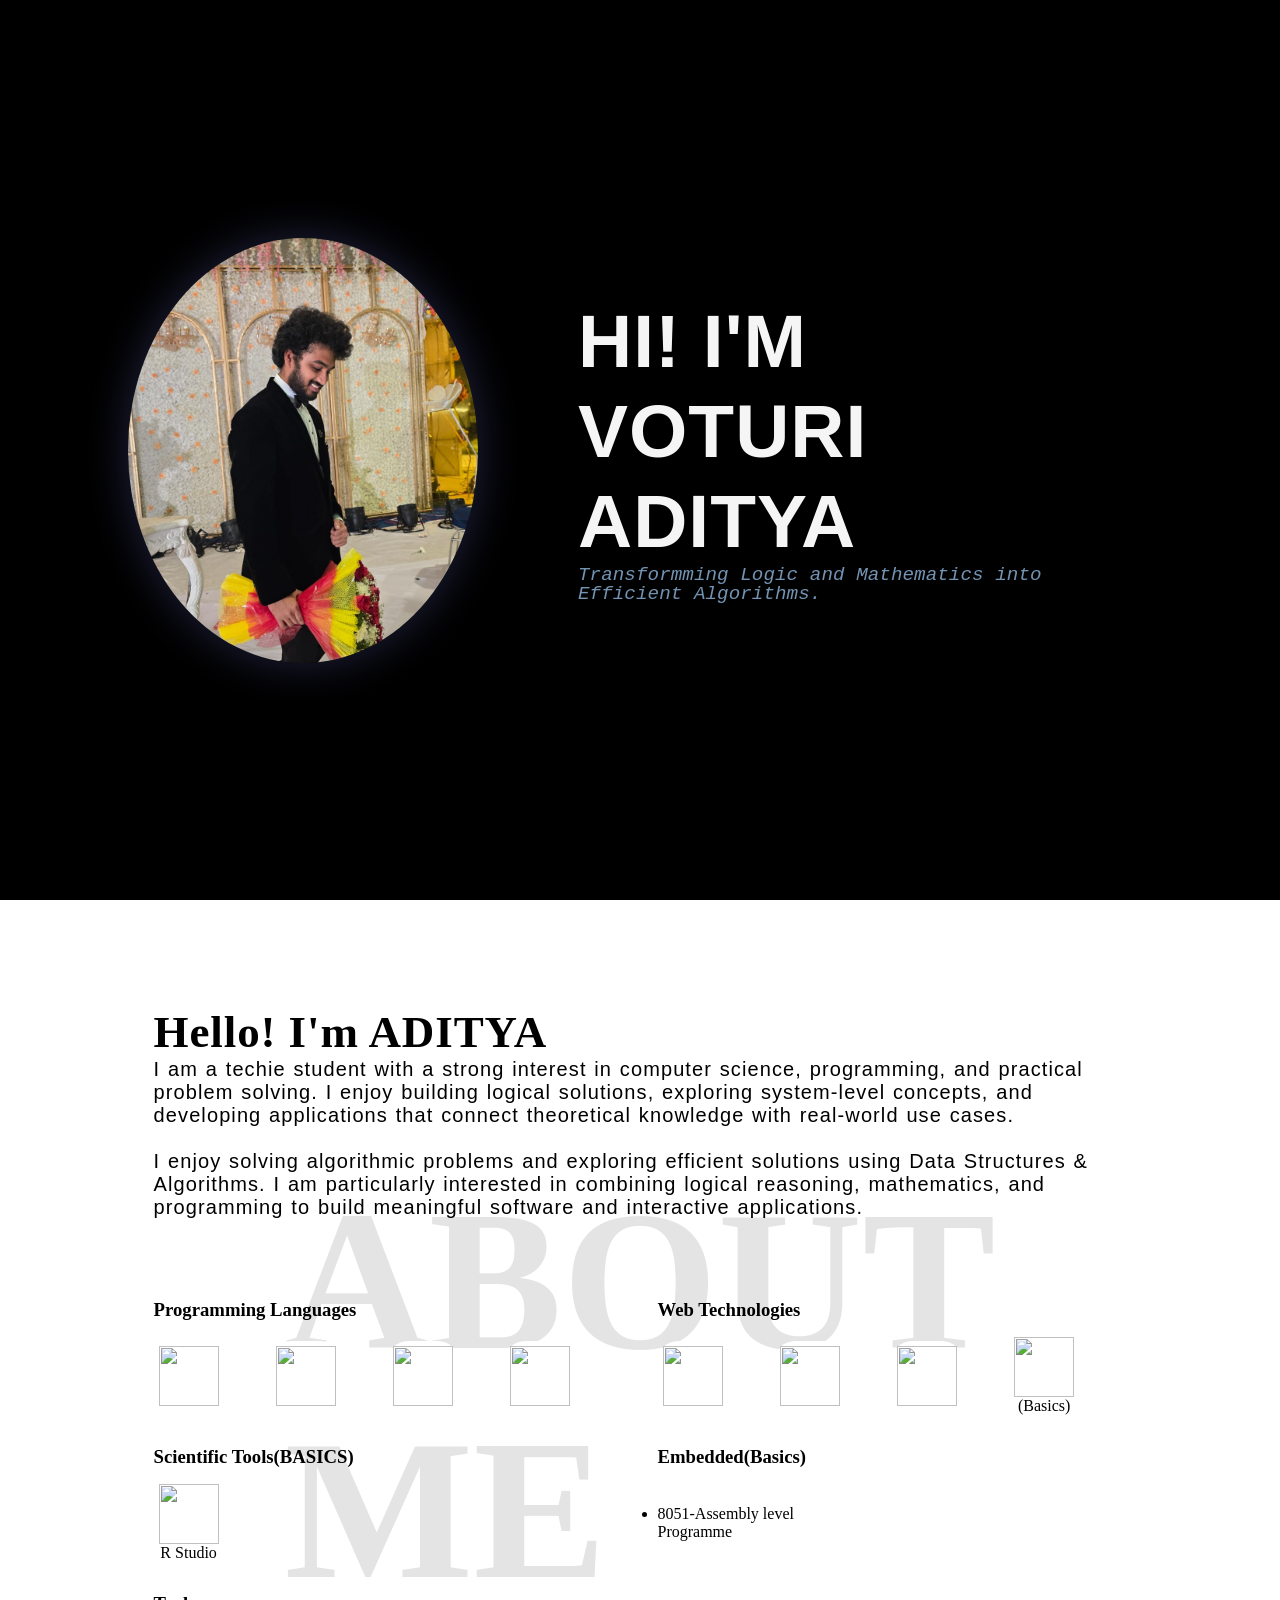
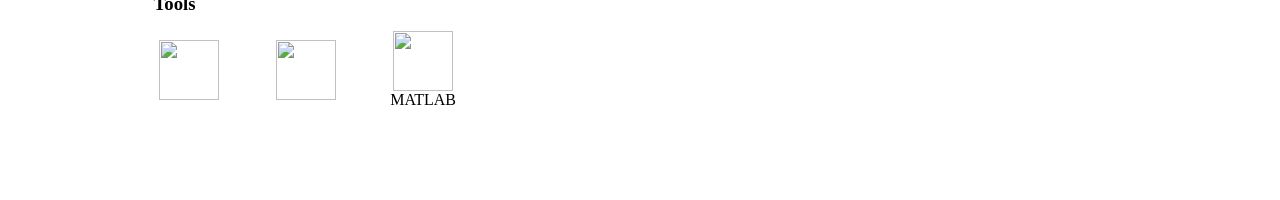
==== index.html @ 70a75900 "Add files via upload" ====
<!DOCTYPE html>
<html lang="en">
  <head>
    <meta charset="UTF-8">
    <meta name="viewport" content="width=device-width,initial-scale=1.0">
    <title>VOTURI ADITYA | Portfolio</title>
    <link href="https://fonts.googleapis.com/css2?family=Inter:wght@300;400;600;700&display=swap" rel="stylesheet">
    <link rel="stylesheet" href="style.css">
    <link rel="stylesheet" href="devicon/devicon.min.css">
    
  </head>
  <body>
    <header class="hero">
      <div class="photo-left">
        <div class="oval">
          <img src="me/me1.jpeg" class="active photo">
          <img src="me/me2.jpeg" class="photo">
          <img src="me/me3.jpeg" class="photo">
          <img src="me/me4.jpeg" class="photo">
        </div>
      </div>
      <div class="hero-right">
        <h1>HI! I'M <br>VOTURI ADITYA</h1>
        <p class="tagline">
          Transformming Logic and Mathematics into Efficient Algorithms.
        </p>
      </div>
    </header>
    <div class="floating-menu" id="floatingMenu">
      <a href="index.html">About </a>
      <a href="project.html">Project</a>
      <a href="contact.html">Contact</a>
      <a href="resume.pdf" target="_blank">Resume</a>
      <a href="achievements.html">Achievements</a>
    </div>
    <section id="about" class="section">
      <div class="about-left">
        <h2 class="about-bg">ABOUT<br/> ME</h2>
        <div class="describe">
          <h3>Hello! I'm ADITYA</h3>
          <p>
            I am a techie student with a strong interest in computer science, programming, and practical problem solving. 
            I enjoy building logical solutions, exploring system-level concepts, and developing applications that connect theoretical knowledge with real-world use cases.<br/><br/>
            I enjoy solving algorithmic problems and exploring efficient solutions using
            Data Structures & Algorithms. I am particularly interested in combining logical
            reasoning, mathematics, and programming to build meaningful software and
            interactive applications.
          </p>
        </div>
        <div class="technical">
          <div class="languages">
            <h3>Programming Languages</h3>
            <div class="grid">
              <div class="card">
                <img src="https://cdn.jsdelivr.net/gh/devicons/devicon@latest/icons/c/c-original.svg" />
              </div>
              <div class="card">
                <img src="https://cdn.jsdelivr.net/gh/devicons/devicon@latest/icons/java/java-original-wordmark.svg" />
              </div>
              <div class="card">
                <img src="https://cdn.jsdelivr.net/gh/devicons/devicon@latest/icons/cplusplus/cplusplus-original.svg" />
              </div>
              <div class="card">
                <img src="https://cdn.jsdelivr.net/gh/devicons/devicon@latest/icons/python/python-original-wordmark.svg" />
              </div>
            </div>
          </div>
          <div class="web">
            <div class="languages">
              <h3>Web Technologies</h3>
              <div class="grid">
                <div class="card">
                  <img src="https://cdn.jsdelivr.net/gh/devicons/devicon@latest/icons/html5/html5-original-wordmark.svg" />
                </div>
                <div class="card">
                  <img src="https://cdn.jsdelivr.net/gh/devicons/devicon@latest/icons/css3/css3-original-wordmark.svg" />
                </div>
                <div class="card">
                  <img src="https://cdn.jsdelivr.net/gh/devicons/devicon@latest/icons/javascript/javascript-original.svg" />
                </div>
                <div class="card">
                  <img src="https://cdn.jsdelivr.net/gh/devicons/devicon@latest/icons/react/react-original-wordmark.svg" />
                  <span>(Basics)</span>
                </div>
              </div>
            </div>
          </div>
          <div class="scientific">
            <div class="languages">
              <h3>Scientific Tools(BASICS)</h3>
              <div class="grid">
                <div class="card">
                  <img src="https://cdn.jsdelivr.net/gh/devicons/devicon@latest/icons/r/r-original.svg" />
                  <span>R Studio</span>
                </div>
              </div>
            </div>
          </div>
          <div class="low-level">
            <div class="languages">
              <h3>Embedded(Basics)</h3>
              <div class="card card-wide">
                <ul>
                  <li>8051-Assembly level Programme</li>
                </ul>
              </div>
            </div>
          </div>
          <div class="tools">
            <div class="languages">
              <h3>Tools</h3>
              <div class="grid">
                <div class="card">
                  <img src="https://cdn.jsdelivr.net/gh/devicons/devicon@latest/icons/github/github-original-wordmark.svg" />
                </div>
                <div class="card">
                  <img src="https://cdn.jsdelivr.net/gh/devicons/devicon@latest/icons/vscode/vscode-original-wordmark.svg" />
                </div>
                <div class="card">
                  <img src="https://cdn.jsdelivr.net/gh/devicons/devicon@latest/icons/matlab/matlab-original.svg" />
                  <span>MATLAB</span>
                </div>
              </div>
            </div>
          </div>
        </div>
      </div>
    </section>
    <script src="script.js"></script>
  </body>
</html>
---- style.css ----
*{
  margin: 0;
  padding: 0;
  box-sizing: border-box; 
}
html{
  scroll-behavior: smooth;
}
body{
  font-family:'Times New Roman', Times, serif;
  background-color: white;
  color: black;
  overflow-x: hidden;
  min-height:100vh;
}
.hero{
  height:100vh;
  display:flex;
  align-items: center;
  background-color: black;
  color: whitesmoke;
  justify-content: center;
  gap:100px;
  padding:0 10%;
}
.photo-left{
  flex:0.9;
  display:flex;
  justify-content: center;
}
.oval{
  width: 350px;
  height:425px;
  border-radius: 50%/50%;
  overflow: hidden;
  position: relative;
  box-shadow: 0 0 45px rgba(129,140,248,0.25);
  animation: float 5s ease-in-out infinite;
}
.photo{
  position: absolute;
  inset:0;
  width: 100%;
  height:100%;
  object-fit: cover;
  opacity:0;
  transform: scale(1.08);
  transition: opacity .9s ease-in-out,transform 1.5s ease-in-out;
}
.photo.active{
  opacity: 1;
  transform: scale(1);
}
.hero-right h1{
  font-size: 75px;
  font-family:'Gill Sans', 'Gill Sans MT', Calibri, 'Trebuchet MS', sans-serif;
  line-height: 1.2;
  letter-spacing: 1px;
}
.tagline{
  font-size: 1.2rem;
  font-family: 'Courier New', Courier, monospace;
  letter-spacing: .075px;
  line-height: 1;
  font-style:italic;
  color:#7393B3;
}
.floating-menu{
  position: fixed;
  top: 20px;
  left: 50%;
  transform: translateX(-50%) ;
  display:inline-flex;
  align-items: center;
  justify-content: center;
  gap:28px;
  background: rgba(15,23,42,0.65);
  backdrop-filter: blur(10px);
  border-radius: 50px;
  min-width:535px;
  min-height: 50px;
  border:20px  rgba(15,23,42,.65);
  opacity: 0;
  transition: 0.35s ease;
  z-index: 9999;
}
.floating-menu.show{
  opacity: 1;
  transform: translateX(-50%) translateY(0);
}
.floating-menu a{
  font-family:'Trebuchet MS', 'Lucida Sans Unicode', 'Lucida Grande', 'Lucida Sans', Arial, sans-serif;
  font-size: 20px;
  color: antiquewhite;
  text-decoration: none;
}
.section{
  position: relative;
  min-height: 100vh;
  display: flex;
  align-items: center;
  justify-content: center;
  gap: 45px;
  padding: 80px 12%;
}

.about-bg{
  position: absolute;
  z-index: 1;
  font-size: 200px;
  opacity: .1;
  top: 55%;
  left:50%;
  transform: translate(-50%,-50%);
  white-space: nowrap;
}
.describe{
  position: relative;
  z-index: 2;
  margin-top: 10px;
}
.describe h3{
  font-size: 45px;
  font-family:cursive;
  letter-spacing: .9px;
}
.describe p{
  font-size: 20px;
  font-family: Arial, Helvetica, sans-serif;
  letter-spacing: 1.1px;
  word-spacing: 1.1px;
}
.technical{
  display: grid;
  grid-template-columns: repeat(2,1fr);
  grid-template-rows: repeat(3,auto);
  gap:35px;
  margin-top: 80px;
}
.languages{
  display: flex;
  flex-direction: column;
  gap: 20px;
}
.grid{
  display: grid;
  grid-template-columns: repeat(4,1fr);
  gap: .01px;
}
.card {
  width: 70px;
  height: 70px;
  z-index: 2;
  display: flex;
  flex-direction: column;
  align-items: center;
  justify-content: center;

  background: rgba(255, 255, 255, 1);
  opacity: 3;
  border-radius: 20px;
  border-color: antiquewhite;

  cursor: pointer;

  transition: 0.25s ease;
}
.card-wide{
  width: 150px;
  height:70px;

}
.card:hover {
  transform: translateY(-6px);
  box-shadow: 0 10px 22px rgba(0,0,0,0.5);
}
.card img{
  width: 60px;
  height: 60px;
}
---- devicon/devicon.min.css ----
﻿@font-face{font-family:"devicon";src:url("fonts/devicon.eot?qd25fp");src:url("fonts/devicon.eot?qd25fp#iefix") format("embedded-opentype"),url("fonts/devicon.ttf?qd25fp") format("truetype"),url("fonts/devicon.woff?qd25fp") format("woff"),url("fonts/devicon.svg?qd25fp#devicon") format("svg");font-weight:normal;font-style:normal;font-display:block}[class^=devicon-],[class*=" devicon-"]{font-family:"devicon" !important;speak:never;font-style:normal;font-weight:normal;font-variant:normal;text-transform:none;line-height:1;-webkit-font-smoothing:antialiased;-moz-osx-font-smoothing:grayscale}.devicon-teleport-line-wordmark:before{content:""}.devicon-teleport-line:before{content:""}.devicon-teleport-original-wordmark:before,.devicon-teleport-plain-wordmark:before{content:""}.devicon-teleport-original:before,.devicon-teleport-plain:before{content:""}.devicon-cosmosdb-plain-wordmark:before{content:""}.devicon-cosmosdb-plain:before{content:""}.devicon-forgejo-line-wordmark:before{content:""}.devicon-forgejo-line:before{content:""}.devicon-forgejo-plain-wordmark:before{content:""}.devicon-forgejo-plain:before{content:""}.devicon-remix-line-wordmark:before{content:""}.devicon-remix-line:before{content:""}.devicon-remix-original-wordmark:before,.devicon-remix-plain-wordmark:before{content:""}.devicon-remix-original:before,.devicon-remix-plain:before{content:""}.devicon-leetcode-line-wordmark:before{content:""}.devicon-leetcode-plain-wordmark:before{content:""}.devicon-leetcode-line:before{content:""}.devicon-leetcode-plain:before{content:""}.devicon-stenciljs-plain-wordmark:before{content:""}.devicon-stenciljs-plain:before{content:""}.devicon-glitch-plain:before{content:""}.devicon-nuxt-plain-wordmark:before{content:""}.devicon-nuxt-original:before,.devicon-nuxt-plain:before{content:""}.devicon-kalilinux-line-wordmark:before{content:""}.devicon-kalilinux-line:before{content:""}.devicon-kalilinux-plain-wordmark:before{content:""}.devicon-kalilinux-original:before,.devicon-kalilinux-plain:before{content:""}.devicon-waku-line:before{content:""}.devicon-waku-plain:before{content:""}.devicon-newrelic-line:before,.devicon-newrelic-line-wordmark:before{content:""}.devicon-newrelic-plain:before,.devicon-newrelic-plain-wordmark:before{content:""}.devicon-racket-line:before{content:""}.devicon-racket-plain:before{content:""}.devicon-bevyengine-line-wordmark:before{content:""}.devicon-bevyengine-line:before{content:""}.devicon-bevyengine-plain-wordmark:before{content:""}.devicon-bevyengine-plain:before{content:""}.devicon-cloudrun-line:before{content:""}.devicon-cloudrun-plain:before{content:""}.devicon-processing-line:before{content:""}.devicon-processing-plain:before,.devicon-processing-plain-wordmark:before{content:""}.devicon-vaadin-original:before,.devicon-vaadin-plain:before{content:""}.devicon-appwrite-plain-wordmark:before{content:""}.devicon-appwrite-original:before,.devicon-appwrite-plain:before{content:""}.devicon-discloud-plain-wordmark:before{content:""}.devicon-discloud-original:before,.devicon-discloud-plain:before{content:""}.devicon-netbeans-plain-wordmark:before{content:""}.devicon-netbeans-plain:before{content:""}.devicon-primeng-plain:before{content:""}.devicon-dynatrace-line-wordmark:before{content:""}.devicon-dynatrace-line:before{content:""}.devicon-dynatrace-plain-wordmark:before{content:""}.devicon-dynatrace-plain:before{content:""}.devicon-expo-line-wordmark:before{content:""}.devicon-expo-line:before{content:""}.devicon-expo-original-wordmark:before,.devicon-expo-plain-wordmark:before{content:""}.devicon-expo-original:before,.devicon-expo-plain:before{content:""}.devicon-sourceengine-plain-wordmark:before{content:""}.devicon-sourceengine-plain:before{content:""}.devicon-linuxmint-plain-wordmark:before{content:""}.devicon-linuxmint-plain:before{content:""}.devicon-sulu-line-wordmark:before{content:""}.devicon-sulu-line:before{content:""}.devicon-sulu-original-wordmark:before,.devicon-sulu-plain-wordmark:before{content:""}.devicon-sulu-original:before,.devicon-sulu-plain:before{content:""}.devicon-gardener-line:before{content:""}.devicon-gardener-plain:before{content:""}.devicon-datadog-original-wordmark:before,.devicon-datadog-plain-wordmark:before{content:""}.devicon-datadog-original:before,.devicon-datadog-plain:before{content:""}.devicon-vyper-original-wordmark:before,.devicon-vyper-plain-wordmark:before{content:""}.devicon-vyper-original:before,.devicon-vyper-plain:before{content:""}.devicon-web3js-plain:before{content:""}.devicon-laminas-line-wordmark:before{content:""}.devicon-laminas-line:before{content:""}.devicon-laminas-original-wordmark:before,.devicon-laminas-plain-wordmark:before{content:""}.devicon-laminas-original:before,.devicon-laminas-plain:before{content:""}.devicon-passport-original-wordmark:before,.devicon-passport-plain-wordmark:before{content:""}.devicon-passport-plain:before{content:""}.devicon-surrealdb-plain-wordmark:before{content:""}.devicon-surrealdb-plain:before{content:""}.devicon-angularjs-plain-wordmark:before{content:""}.devicon-angularjs-plain:before{content:""}.devicon-bash-plain:before{content:""}.devicon-llvm-line:before{content:""}.devicon-llvm-plain:before{content:""}.devicon-ngrx-plain:before{content:""}.devicon-memcached-line-wordmark:before{content:""}.devicon-memcached-line:before{content:""}.devicon-memcached-plain-wordmark:before{content:""}.devicon-memcached-plain:before{content:""}.devicon-reflex-plain-wordmark:before{content:""}.devicon-reflex-plain:before{content:""}.devicon-terramate-original-wordmark:before,.devicon-terramate-plain-wordmark:before{content:""}.devicon-terramate-original:before,.devicon-terramate-plain:before{content:""}.devicon-gitkraken-plain-wordmark:before{content:""}.devicon-gitkraken-original:before,.devicon-gitkraken-plain:before{content:""}.devicon-hoppscotch-plain:before{content:""}.devicon-reactnative-original-wordmark:before{content:""}.devicon-reactnative-original:before{content:""}.devicon-illustrator-line:before{content:""}.devicon-illustrator-plain:before{content:""}.devicon-firebird-plain:before{content:""}.devicon-gleam-plain:before{content:""}.devicon-githubactions-plain-wordmark:before{content:""}.devicon-githubactions-plain:before{content:""}.devicon-bazel-plain-wordmark:before{content:""}.devicon-bazel-plain:before{content:""}.devicon-laraveljetstream-plain-wordmark:before{content:""}.devicon-laraveljetstream-original:before,.devicon-laraveljetstream-plain:before{content:""}.devicon-cobol-original:before,.devicon-cobol-plain:before{content:""}.devicon-rexx-plain-wordmark:before{content:""}.devicon-rexx-plain:before{content:""}.devicon-clickhouse-plain:before{content:""}.devicon-love2d-line:before{content:""}.devicon-love2d-plain:before{content:""}.devicon-talos-plain:before{content:""}.devicon-mapbox-original:before,.devicon-mapbox-plain:before,.devicon-mapbox-original-wordmark:before,.devicon-mapbox-plain-wordmark:before{content:""}.devicon-nats-plain:before{content:""}.devicon-apex-original:before,.devicon-apex-plain:before{content:""}.devicon-proxmox-plain-wordmark:before{content:""}.devicon-proxmox-plain:before{content:""}.devicon-zustand-plain:before{content:""}.devicon-turbo-plain-wordmark:before{content:""}.devicon-turbo-original:before,.devicon-turbo-plain:before{content:""}.devicon-jhipster-plain-wordmark:before{content:""}.devicon-jhipster-plain:before{content:""}.devicon-duckdb-plain:before{content:""}.devicon-spicedb-line:before{content:""}.devicon-spicedb-plain:before{content:""}.devicon-harbor-line-wordmark:before{content:""}.devicon-harbor-line:before{content:""}.devicon-harbor-plain-wordmark:before{content:""}.devicon-harbor-plain:before{content:""}.devicon-hyperv-plain:before{content:""}.devicon-hyperv-original-wordmark:before,.devicon-hyperv-plain-wordmark:before{content:""}.devicon-npss-plain:before{content:""}.devicon-ansys-plain-wordmark:before{content:""}.devicon-ansys-plain:before{content:""}.devicon-inertiajs-plain-wordmark:before{content:""}.devicon-inertiajs-plain:before{content:""}.devicon-fusion-plain:before{content:""}.devicon-radstudio-plain:before{content:""}.devicon-mercurial-plain-wordmark:before{content:""}.devicon-mercurial-plain:before{content:""}.devicon-pug-line:before{content:""}.devicon-pug-plain:before{content:""}.devicon-entityframeworkcore-line:before{content:""}.devicon-entityframeworkcore-plain:before{content:""}.devicon-wolfram-plain-wordmark:before{content:""}.devicon-wolfram-plain:before{content:""}.devicon-cpanel-original-wordmark:before,.devicon-cpanel-plain-wordmark:before{content:""}.devicon-cpanel-original:before,.devicon-cpanel-plain:before{content:""}.devicon-nodejs-line-wordmark:before{content:""}.devicon-nodejs-line:before{content:""}.devicon-nodejs-plain-wordmark:before{content:""}.devicon-nodejs-plain:before{content:""}.devicon-qtest-original-wordmark:before,.devicon-qtest-plain-wordmark:before{content:""}.devicon-qtest-original:before,.devicon-qtest-plain:before{content:""}.devicon-aframe-plain:before{content:""}.devicon-aframe-original-wordmark:before,.devicon-aframe-plain-wordmark:before{content:""}.devicon-babylonjs-plain-wordmark:before{content:""}.devicon-babylonjs-plain:before{content:""}.devicon-delphi-plain:before{content:""}.devicon-netbox-line-wordmark:before{content:""}.devicon-netbox-line:before{content:""}.devicon-netbox-plain-wordmark:before{content:""}.devicon-netbox-plain:before{content:""}.devicon-dyalog-plain:before{content:""}.devicon-tmux-plain-wordmark:before{content:""}.devicon-tmux-plain:before{content:""}.devicon-c-line:before,.devicon-c-line-wordmark:before{content:""}.devicon-c-original:before,.devicon-c-original-wordmark:before,.devicon-c-plain:before,.devicon-c-plain-wordmark:before{content:""}.devicon-npm-plain:before{content:""}.devicon-npm-original-wordmark:before{content:""}.devicon-zsh-line-wordmark:before{content:""}.devicon-zsh-line:before{content:""}.devicon-zsh-plain-wordmark:before{content:""}.devicon-zsh-plain:before{content:""}.devicon-webgpu-line-wordmark:before{content:""}.devicon-webgpu-line:before{content:""}.devicon-webgpu-plain-wordmark:before{content:""}.devicon-webgpu-plain:before{content:""}.devicon-vulkan-line:before,.devicon-vulkan-line-wordmark:before{content:""}.devicon-vulkan-original:before,.devicon-vulkan-original-wordmark:before,.devicon-vulkan-plain:before,.devicon-vulkan-plain-wordmark:before{content:""}.devicon-vscodium-plain:before{content:""}.devicon-veevalidate-line:before{content:""}.devicon-veevalidate-original:before,.devicon-veevalidate-plain:before{content:""}.devicon-twilio-original-wordmark:before,.devicon-twilio-plain-wordmark:before{content:""}.devicon-twilio-original:before,.devicon-twilio-plain:before{content:""}.devicon-thymeleaf-plain-wordmark:before{content:""}.devicon-thymeleaf-plain:before{content:""}.devicon-svgo-line-wordmark:before{content:""}.devicon-svgo-line:before{content:""}.devicon-svgo-plain-wordmark:before{content:""}.devicon-svgo-plain:before{content:""}.devicon-styledcomponents-plain-wordmark:before{content:""}.devicon-styledcomponents-plain:before{content:""}.devicon-stackblitz-line-wordmark:before{content:""}.devicon-stackblitz-line:before{content:""}.devicon-stackblitz-plain-wordmark:before{content:""}.devicon-stackblitz-original:before,.devicon-stackblitz-plain:before{content:""}.devicon-processwire-plain-wordmark:before{content:""}.devicon-processwire-original:before,.devicon-processwire-plain:before{content:""}.devicon-pm2-line-wordmark:before{content:""}.devicon-pm2-line:before{content:""}.devicon-pm2-plain-wordmark:before{content:""}.devicon-pm2-plain:before{content:""}.devicon-pixijs-plain-wordmark:before{content:""}.devicon-pixijs-plain:before{content:""}.devicon-nodered-line:before{content:""}.devicon-nodered-plain:before{content:""}.devicon-ngrok-line:before,.devicon-ngrok-line-wordmark:before{content:""}.devicon-ngrok-original:before,.devicon-ngrok-original-wordmark:before,.devicon-ngrok-plain:before,.devicon-ngrok-plain-wordmark:before{content:""}.devicon-monogame-line-wordmark:before{content:""}.devicon-monogame-line:before{content:""}.devicon-monogame-original:before,.devicon-monogame-plain:before{content:""}.devicon-mattermost-original-wordmark:before,.devicon-mattermost-plain-wordmark:before{content:""}.devicon-mattermost-original:before,.devicon-mattermost-plain:before{content:""}.devicon-libgdx-line:before,.devicon-libgdx-line-wordmark:before{content:""}.devicon-libgdx-plain:before,.devicon-libgdx-plain-wordmark:before{content:""}.devicon-kubeflow-line-wordmark:before{content:""}.devicon-kubeflow-line:before{content:""}.devicon-kubeflow-plain-wordmark:before{content:""}.devicon-kubeflow-plain:before{content:""}.devicon-kaldi-line-wordmark:before{content:""}.devicon-kaldi-line:before{content:""}.devicon-kaldi-plain-wordmark:before{content:""}.devicon-kaldi-plain:before{content:""}.devicon-htmx-line-wordmark:before{content:""}.devicon-htmx-line:before{content:""}.devicon-htmx-plain-wordmark:before{content:""}.devicon-htmx-plain:before{content:""}.devicon-googlecolab-plain:before{content:""}.devicon-filamentphp-original:before,.devicon-filamentphp-original-wordmark:before,.devicon-filamentphp-plain:before,.devicon-filamentphp-plain-wordmark:before{content:""}.devicon-fiber-line:before,.devicon-fiber-line-wordmark:before{content:""}.devicon-fiber-plain:before,.devicon-fiber-plain-wordmark:before{content:""}.devicon-dovecot-line:before,.devicon-dovecot-line-wordmark:before{content:""}.devicon-dovecot-plain:before,.devicon-dovecot-line-wordmark:before{content:""}.devicon-detaspace-line-wordmark:before{content:""}.devicon-detaspace-line:before{content:""}.devicon-datatables-original:before,.devicon-datatables-plain:before,.devicon-datatables-line:before{content:""}.devicon-chartjs-plain-wordmark:before{content:""}.devicon-chartjs-plain:before{content:""}.devicon-chakraui-plain-wordmark:before{content:""}.devicon-chakraui-plain:before{content:""}.devicon-biome-line-wordmark:before{content:""}.devicon-biome-line:before{content:""}.devicon-biome-plain-wordmark:before{content:""}.devicon-biome-original:before,.devicon-biome-plain:before{content:""}.devicon-artixlinux-plain-wordmark:before{content:""}.devicon-artixlinux-plain:before{content:""}.devicon-apollographql-line-wordmark:before{content:""}.devicon-apollographql-line:before{content:""}.devicon-apollographql-original-wordmark:before,.devicon-apollographql-plain-wordmark:before{content:""}.devicon-apollographql-original:before,.devicon-apollographql-plain:before{content:""}.devicon-almalinux-plain-wordmark:before{content:""}.devicon-almalinux-plain:before{content:""}.devicon-aerospike-original-wordmark:before,.devicon-aerospike-plain-wordmark:before{content:""}.devicon-aerospike-original:before,.devicon-aerospike-plain:before{content:""}.devicon-aarch64-line:before,.devicon-aarch64-line-wordmark:before{content:""}.devicon-aarch64-plain:before,.devicon-aarch64-plain-wordmark:before{content:""}.devicon-adonisjs-original:before,.devicon-adonisjs-plain:before{content:""}.devicon-adonisjs-original-wordmark:before,.devicon-adonisjs-plain-wordmark:before{content:""}.devicon-aftereffects-plain:before{content:""}.devicon-akka-plain:before{content:""}.devicon-akka-plain-wordmark:before{content:""}.devicon-algolia-original:before{content:""}.devicon-algolia-original-wordmark:before{content:""}.devicon-alpinejs-original:before,.devicon-alpinejs-plain:before{content:""}.devicon-alpinejs-original-wordmark:before,.devicon-alpinejs-plain-wordmark:before{content:""}.devicon-amazonwebservices-line-wordmark:before,.devicon-amazonwebservices-line:before{content:""}.devicon-amazonwebservices-plain-wordmark:before,.devicon-amazonwebservices-plain:before{content:""}.devicon-anaconda-original:before,.devicon-anaconda-plain:before{content:""}.devicon-anaconda-original-wordmark:before,.devicon-anaconda-plain-wordmark:before{content:""}.devicon-android-plain:before{content:""}.devicon-android-plain-wordmark:before{content:""}.devicon-androidstudio-plain:before{content:""}.devicon-androidstudio-plain-wordmark:before{content:""}.devicon-angularmaterial-plain:before{content:""}.devicon-angular-plain-wordmark:before{content:""}.devicon-angular-plain:before{content:""}.devicon-ansible-plain:before{content:""}.devicon-ansible-plain-wordmark:before{content:""}.devicon-antdesign-plain:before{content:""}.devicon-antdesign-plain-wordmark:before{content:""}.devicon-apacheairflow-plain:before{content:""}.devicon-apacheairflow-plain-wordmark:before{content:""}.devicon-apachekafka-original:before,.devicon-apachekafka-plain:before{content:""}.devicon-apachekafka-original-wordmark:before,.devicon-apachekafka-plain-wordmark:before{content:""}.devicon-apache-line:before{content:""}.devicon-apache-line-wordmark:before{content:""}.devicon-apache-plain:before{content:""}.devicon-apache-plain-wordmark:before{content:""}.devicon-apachespark-original:before,.devicon-apachespark-plain:before{content:""}.devicon-apachespark-plain-wordmark:before{content:""}.devicon-apl-plain:before{content:""}.devicon-appcelerator-original:before,.devicon-appcelerator-plain:before{content:""}.devicon-appcelerator-plain-wordmark:before{content:""}.devicon-apple-original:before,.devicon-apple-plain:before{content:""}.devicon-archlinux-plain:before{content:""}.devicon-archlinux-plain-wordmark:before{content:""}.devicon-arduino-plain:before{content:""}.devicon-arduino-plain-wordmark:before{content:""}.devicon-argocd-plain:before{content:""}.devicon-argocd-plain-wordmark:before{content:""}.devicon-astro-plain:before{content:""}.devicon-astro-plain-wordmark:before{content:""}.devicon-atom-original:before,.devicon-atom-plain:before{content:""}.devicon-atom-original-wordmark:before,.devicon-atom-plain-wordmark:before{content:""}.devicon-awk-plain-wordmark:before{content:""}.devicon-axios-plain:before{content:""}.devicon-axios-plain-wordmark:before{content:""}.devicon-azuredevops-plain:before{content:""}.devicon-azure-plain:before{content:""}.devicon-azure-plain-wordmark:before{content:""}.devicon-azuresqldatabase-plain:before{content:""}.devicon-babel-plain:before,.devicon-babel-original:before{content:""}.devicon-backbonejs-plain:before{content:""}.devicon-backbonejs-plain-wordmark:before{content:""}.devicon-ballerina-line:before{content:""}.devicon-ballerina-line-wordmark:before{content:""}.devicon-ballerina-original:before,.devicon-ballerina-plain:before{content:""}.devicon-ballerina-original-wordmark:before,.devicon-ballerina-plain-wordmark:before{content:""}.devicon-bamboo-original:before,.devicon-bamboo-plain:before{content:""}.devicon-bamboo-original-wordmark:before,.devicon-bamboo-plain-wordmark:before{content:""}.devicon-beats-plain:before{content:""}.devicon-behance-plain:before{content:""}.devicon-behance-plain-wordmark:before{content:""}.devicon-bitbucket-original:before,.devicon-bitbucket-plain:before{content:""}.devicon-bitbucket-original-wordmark:before,.devicon-bitbucket-plain-wordmark:before{content:""}.devicon-blazor-line:before{content:""}.devicon-blazor-original:before,.devicon-blazor-plain:before{content:""}.devicon-blender-original:before{content:""}.devicon-blender-original-wordmark:before{content:""}.devicon-bootstrap-plain:before{content:""}.devicon-bootstrap-plain-wordmark:before{content:""}.devicon-bower-line:before{content:""}.devicon-bower-line-wordmark:before{content:""}.devicon-bower-plain:before{content:""}.devicon-bower-plain-wordmark:before{content:""}.devicon-browserstack-line:before{content:""}.devicon-browserstack-line-wordmark:before{content:""}.devicon-browserstack-plain:before{content:""}.devicon-browserstack-plain-wordmark:before{content:""}.devicon-bulma-plain:before{content:""}.devicon-bun-line:before{content:""}.devicon-bun-plain:before{content:""}.devicon-cairo-plain:before{content:""}.devicon-cairo-plain-wordmark:before{content:""}.devicon-cakephp-plain:before{content:""}.devicon-cakephp-plain-wordmark:before{content:""}.devicon-canva-original:before,.devicon-canva-plain:before{content:""}.devicon-capacitor-plain:before{content:""}.devicon-capacitor-plain-wordmark:before{content:""}.devicon-carbon-original:before,.devicon-carbon-plain:before{content:""}.devicon-cassandra-plain:before{content:""}.devicon-cassandra-plain-wordmark:before{content:""}.devicon-centos-plain:before{content:""}.devicon-centos-plain-wordmark:before{content:""}.devicon-ceylon-plain:before{content:""}.devicon-ceylon-plain-wordmark:before{content:""}.devicon-chrome-plain:before{content:""}.devicon-chrome-plain-wordmark:before{content:""}.devicon-circleci-plain:before{content:""}.devicon-circleci-plain-wordmark:before{content:""}.devicon-clarity-plain:before{content:""}.devicon-clarity-plain-wordmark:before{content:""}.devicon-clion-plain:before{content:""}.devicon-clion-plain-wordmark:before{content:""}.devicon-clojure-line:before,.devicon-clojure-plain:before{content:""}.devicon-clojurescript-plain:before{content:""}.devicon-cloudflare-plain:before{content:""}.devicon-cloudflare-plain-wordmark:before{content:""}.devicon-cloudflareworkers-plain:before{content:""}.devicon-cloudflareworkers-plain-wordmark:before{content:""}.devicon-cmake-plain:before{content:""}.devicon-cmake-plain-wordmark:before{content:""}.devicon-codeac-original:before{content:""}.devicon-codecov-plain:before{content:""}.devicon-codeigniter-plain:before{content:""}.devicon-codeigniter-plain-wordmark:before{content:""}.devicon-codepen-line:before{content:""}.devicon-codepen-line-wordmark:before{content:""}.devicon-codepen-original:before,.devicon-codepen-plain:before{content:""}.devicon-codepen-original-wordmark:before,.devicon-codepen-plain-wordmark:before{content:""}.devicon-coffeescript-original:before,.devicon-coffeescript-plain:before{content:""}.devicon-coffeescript-original-wordmark:before,.devicon-coffeescript-plain-wordmark:before{content:""}.devicon-composer-line:before,.devicon-composer-plain:before{content:""}.devicon-composer-line-wordmark:before,.devicon-composer-plain-wordmark:before{content:""}.devicon-confluence-line:before{content:""}.devicon-confluence-line-wordmark:before{content:""}.devicon-confluence-plain:before{content:""}.devicon-confluence-plain-wordmark:before{content:""}.devicon-consul-original:before,.devicon-consul-plain:before{content:""}.devicon-consul-plain-wordmark:before{content:""}.devicon-contao-original:before{content:""}.devicon-contao-original-wordmark:before{content:""}.devicon-corejs-original:before,.devicon-corejs-plain:before{content:""}.devicon-corejs-original-wordmark:before,.devicon-corejs-plain-wordmark:before{content:""}.devicon-couchbase-original:before,.devicon-couchbase-plain:before{content:""}.devicon-couchbase-plain-wordmark:before{content:""}.devicon-couchdb-plain:before{content:""}.devicon-couchdb-plain-wordmark:before{content:""}.devicon-cplusplus-line:before,.devicon-cplusplus-line-wordmark:before{content:""}.devicon-cplusplus-plain:before,.devicon-cplusplus-plain-wordmark:before{content:""}.devicon-crystal-line:before{content:""}.devicon-crystal-line-wordmark:before{content:""}.devicon-crystal-original:before,.devicon-crystal-plain:before{content:""}.devicon-crystal-original-wordmark:before,.devicon-crystal-plain-wordmark:before{content:""}.devicon-csharp-line:before,.devicon-csharp-line-wordmark:before{content:""}.devicon-csharp-plain:before,.devicon-csharp-plain-wordmark:before{content:""}.devicon-css3-plain:before{content:""}.devicon-css3-plain-wordmark:before{content:""}.devicon-cucumber-plain:before{content:""}.devicon-cucumber-plain-wordmark:before{content:""}.devicon-cypressio-line:before{content:""}.devicon-cypressio-line-wordmark:before{content:""}.devicon-cypressio-plain:before{content:""}.devicon-cypressio-plain-wordmark:before{content:""}.devicon-d3js-plain:before{content:""}.devicon-dart-plain:before{content:""}.devicon-dart-plain-wordmark:before{content:""}.devicon-datagrip-plain:before{content:""}.devicon-datagrip-plain-wordmark:before{content:""}.devicon-dataspell-plain:before{content:""}.devicon-dataspell-plain-wordmark:before{content:""}.devicon-dbeaver-plain:before{content:""}.devicon-debian-plain:before{content:""}.devicon-debian-plain-wordmark:before{content:""}.devicon-denojs-original:before,.devicon-denojs-plain:before{content:""}.devicon-denojs-original-wordmark:before,.devicon-denojs-plain-wordmark:before{content:""}.devicon-devicon-line:before{content:""}.devicon-devicon-line-wordmark:before{content:""}.devicon-devicon-plain:before{content:""}.devicon-devicon-plain-wordmark:before{content:""}.devicon-digitalocean-original:before,.devicon-digitalocean-plain:before{content:""}.devicon-digitalocean-original-wordmark:before,.devicon-digitalocean-plain-wordmark:before{content:""}.devicon-discordjs-plain:before{content:""}.devicon-discordjs-plain-wordmark:before{content:""}.devicon-django-plain:before{content:""}.devicon-django-plain-wordmark:before{content:""}.devicon-djangorest-line:before{content:""}.devicon-djangorest-line-wordmark:before{content:""}.devicon-djangorest-plain:before{content:""}.devicon-djangorest-plain-wordmark:before{content:""}.devicon-docker-plain:before{content:""}.devicon-docker-plain-wordmark:before{content:""}.devicon-doctrine-line:before{content:""}.devicon-doctrine-line-wordmark:before{content:""}.devicon-doctrine-plain:before{content:""}.devicon-doctrine-plain-wordmark:before{content:""}.devicon-dotnetcore-plain:before{content:""}.devicon-dot-net-plain:before{content:""}.devicon-dot-net-plain-wordmark:before{content:""}.devicon-dreamweaver-line:before{content:""}.devicon-dreamweaver-plain:before{content:""}.devicon-dropwizard-plain:before{content:""}.devicon-drupal-plain:before{content:""}.devicon-drupal-plain-wordmark:before{content:""}.devicon-dynamodb-plain:before{content:""}.devicon-eclipse-plain:before{content:""}.devicon-eclipse-plain-wordmark:before{content:""}.devicon-ecto-original:before,.devicon-ecto-plain:before{content:""}.devicon-ecto-plain-wordmark:before{content:""}.devicon-elasticsearch-plain:before{content:""}.devicon-elasticsearch-plain-wordmark:before{content:""}.devicon-electron-original:before{content:""}.devicon-electron-original-wordmark:before{content:""}.devicon-eleventy-plain:before{content:""}.devicon-elixir-plain:before{content:""}.devicon-elixir-plain-wordmark:before{content:""}.devicon-elm-plain:before{content:""}.devicon-elm-plain-wordmark:before{content:""}.devicon-emacs-original:before{content:""}.devicon-embeddedc-plain:before{content:""}.devicon-embeddedc-plain-wordmark:before{content:""}.devicon-ember-original-wordmark:before,.devicon-ember-plain-wordmark:before{content:""}.devicon-ember-plain:before{content:""}.devicon-envoy-plain:before{content:""}.devicon-envoy-plain-wordmark:before{content:""}.devicon-erlang-plain:before{content:""}.devicon-erlang-plain-wordmark:before{content:""}.devicon-eslint-line:before{content:""}.devicon-eslint-line-wordmark:before{content:""}.devicon-eslint-plain:before{content:""}.devicon-eslint-plain-wordmark:before{content:""}.devicon-express-original:before{content:""}.devicon-express-original-wordmark:before{content:""}.devicon-facebook-plain:before,.devicon-facebook-original:before{content:""}.devicon-fastapi-plain:before{content:""}.devicon-fastapi-plain-wordmark:before{content:""}.devicon-fastify-plain:before{content:""}.devicon-fastify-plain-wordmark:before{content:""}.devicon-faunadb-line:before{content:""}.devicon-faunadb-line-wordmark:before{content:""}.devicon-faunadb-original:before,.devicon-faunadb-plain:before{content:""}.devicon-faunadb-original-wordmark:before,.devicon-faunadb-plain-wordmark:before{content:""}.devicon-feathersjs-original:before{content:""}.devicon-fedora-plain:before{content:""}.devicon-figma-plain:before{content:""}.devicon-filezilla-line:before{content:""}.devicon-filezilla-line-wordmark:before{content:""}.devicon-filezilla-plain:before{content:""}.devicon-filezilla-plain-wordmark:before{content:""}.devicon-firebase-line:before{content:""}.devicon-firebase-line-wordmark:before{content:""}.devicon-firebase-plain:before{content:""}.devicon-firebase-plain-wordmark:before{content:""}.devicon-firefox-plain:before{content:""}.devicon-firefox-plain-wordmark:before{content:""}.devicon-flask-original:before,.devicon-flask-plain:before{content:""}.devicon-flask-original-wordmark:before,.devicon-flask-plain-wordmark:before{content:""}.devicon-flutter-plain:before{content:""}.devicon-fortran-original:before{content:""}.devicon-foundation-plain:before{content:""}.devicon-foundation-plain-wordmark:before{content:""}.devicon-framermotion-original:before,.devicon-framermotion-plain:before{content:""}.devicon-framermotion-original-wordmark:before,.devicon-framermotion-plain-wordmark:before{content:""}.devicon-framework7-original:before,.devicon-framework7-plain:before{content:""}.devicon-framework7-original-wordmark:before,.devicon-framework7-plain-wordmark:before{content:""}.devicon-fsharp-plain:before{content:""}.devicon-gatling-line:before{content:""}.devicon-gatling-line-wordmark:before{content:""}.devicon-gatling-original:before,.devicon-gatling-plain:before{content:""}.devicon-gatling-plain-wordmark:before{content:""}.devicon-gatsby-original:before,.devicon-gatsby-plain:before{content:""}.devicon-gatsby-plain-wordmark:before{content:""}.devicon-gazebo-plain:before{content:""}.devicon-gazebo-plain-wordmark:before{content:""}.devicon-gcc-line:before,.devicon-gcc-line-wordmark:before{content:""}.devicon-gcc-plain:before,.devicon-gcc-plain-wordmark:before{content:""}.devicon-gentoo-line:before{content:""}.devicon-gentoo-line-wordmark:before{content:""}.devicon-gentoo-plain:before{content:""}.devicon-gentoo-plain-wordmark:before{content:""}.devicon-ghost-original:before{content:""}.devicon-ghost-original-wordmark:before{content:""}.devicon-gimp-line:before{content:""}.devicon-gimp-line-wordmark:before{content:""}.devicon-gimp-plain:before{content:""}.devicon-gimp-plain-wordmark:before{content:""}.devicon-gitbook-line:before{content:""}.devicon-gitbook-line-wordmark:before{content:""}.devicon-gitbook-original:before,.devicon-gitbook-plain:before{content:""}.devicon-gitbook-original-wordmark:before,.devicon-gitbook-plain-wordmark:before{content:""}.devicon-githubcodespaces-plain:before{content:""}.devicon-github-original:before,.devicon-github-plain:before{content:""}.devicon-github-original-wordmark:before{content:""}.devicon-gitlab-plain:before{content:""}.devicon-gitlab-plain-wordmark:before{content:""}.devicon-git-plain:before{content:""}.devicon-git-plain-wordmark:before{content:""}.devicon-gitpod-plain:before{content:""}.devicon-gitpod-plain-wordmark:before{content:""}.devicon-gitter-plain:before{content:""}.devicon-gitter-plain-wordmark:before{content:""}.devicon-godot-plain:before{content:""}.devicon-godot-plain-wordmark:before{content:""}.devicon-goland-plain:before{content:""}.devicon-goland-plain-wordmark:before{content:""}.devicon-go-line:before{content:""}.devicon-googlecloud-plain:before{content:""}.devicon-googlecloud-plain-wordmark:before{content:""}.devicon-google-plain:before,.devicon-google-original:before{content:""}.devicon-google-plain-wordmark:before,.devicon-google-original-wordmark:before{content:""}.devicon-go-original-wordmark:before,.devicon-go-plain-wordmark:before{content:""}.devicon-go-plain:before{content:""}.devicon-gradle-original:before,.devicon-gradle-plain:before{content:""}.devicon-gradle-original-wordmark:before,.devicon-gradle-plain-wordmark:before{content:""}.devicon-grafana-line:before{content:""}.devicon-grafana-line-wordmark:before{content:""}.devicon-grafana-plain:before{content:""}.devicon-grafana-plain-wordmark:before{content:""}.devicon-grails-plain:before{content:""}.devicon-graphql-plain:before{content:""}.devicon-graphql-plain-wordmark:before{content:""}.devicon-groovy-plain:before{content:""}.devicon-grpc-plain:before{content:""}.devicon-grunt-line:before{content:""}.devicon-grunt-line-wordmark:before{content:""}.devicon-grunt-plain:before{content:""}.devicon-grunt-plain-wordmark:before{content:""}.devicon-gulp-plain:before{content:""}.devicon-hadoop-plain:before,.devicon-hadoop-line:before{content:""}.devicon-hadoop-plain-wordmark:before,.devicon-hadoop-line-wordmark:before{content:""}.devicon-handlebars-line:before{content:""}.devicon-handlebars-line-wordmark:before{content:""}.devicon-handlebars-original:before,.devicon-handlebars-plain:before{content:""}.devicon-handlebars-original-wordmark:before,.devicon-handlebars-plain-wordmark:before{content:""}.devicon-hardhat-plain:before{content:""}.devicon-hardhat-plain-wordmark:before{content:""}.devicon-harvester-original:before,.devicon-harvester-plain:before{content:""}.devicon-harvester-plain-wordmark:before{content:""}.devicon-haskell-plain:before{content:""}.devicon-haskell-plain-wordmark:before{content:""}.devicon-haxe-plain:before{content:""}.devicon-helm-line:before{content:""}.devicon-helm-original:before,.devicon-helm-plain:before{content:""}.devicon-heroku-original:before,.devicon-heroku-line:before{content:""}.devicon-heroku-original-wordmark:before,.devicon-heroku-line-wordmark:before{content:""}.devicon-heroku-plain:before{content:""}.devicon-heroku-plain-wordmark:before{content:""}.devicon-hibernate-plain:before{content:""}.devicon-hibernate-plain-wordmark:before{content:""}.devicon-homebrew-line:before{content:""}.devicon-homebrew-line-wordmark:before{content:""}.devicon-homebrew-plain:before{content:""}.devicon-homebrew-plain-wordmark:before{content:""}.devicon-html5-plain:before{content:""}.devicon-html5-plain-wordmark:before{content:""}.devicon-hugo-plain:before{content:""}.devicon-hugo-plain-wordmark:before{content:""}.devicon-ie10-original:before,.devicon-ie10-plain:before{content:""}.devicon-ifttt-original:before,.devicon-ifttt-plain:before{content:""}.devicon-influxdb-original:before,.devicon-influxdb-plain:before{content:""}.devicon-influxdb-original-wordmark:before,.devicon-influxdb-plain-wordmark:before{content:""}.devicon-inkscape-plain:before{content:""}.devicon-inkscape-plain-wordmark:before{content:""}.devicon-insomnia-plain:before{content:""}.devicon-insomnia-plain-wordmark:before{content:""}.devicon-intellij-plain:before{content:""}.devicon-intellij-plain-wordmark:before{content:""}.devicon-ionic-original:before{content:""}.devicon-ionic-original-wordmark:before{content:""}.devicon-jaegertracing-plain:before{content:""}.devicon-jaegertracing-plain-wordmark:before{content:""}.devicon-jamstack-original:before,.devicon-jamstack-plain:before{content:""}.devicon-jamstack-plain-wordmark:before{content:""}.devicon-jasmine-original:before,.devicon-jasmine-plain:before{content:""}.devicon-jasmine-original-wordmark:before,.devicon-jasmine-plain-wordmark:before{content:""}.devicon-java-plain:before{content:""}.devicon-java-plain-wordmark:before{content:""}.devicon-javascript-plain:before{content:""}.devicon-jeet-plain:before{content:""}.devicon-jeet-plain-wordmark:before{content:""}.devicon-jekyll-plain:before{content:""}.devicon-jekyll-plain-wordmark:before{content:""}.devicon-jenkins-line:before{content:""}.devicon-jenkins-plain:before{content:""}.devicon-jest-plain:before{content:""}.devicon-jetbrains-plain:before{content:""}.devicon-jetpackcompose-line:before{content:""}.devicon-jetpackcompose-line-wordmark:before{content:""}.devicon-jetpackcompose-plain:before{content:""}.devicon-jetpackcompose-plain-wordmark:before{content:""}.devicon-jiraalign-plain:before{content:""}.devicon-jiraalign-plain-wordmark:before{content:""}.devicon-jira-plain:before{content:""}.devicon-jira-plain-wordmark:before{content:""}.devicon-jquery-plain:before{content:""}.devicon-jquery-plain-wordmark:before{content:""}.devicon-json-plain:before{content:""}.devicon-jule-original:before,.devicon-jule-plain:before{content:""}.devicon-jule-original-wordmark:before,.devicon-jule-plain-wordmark:before{content:""}.devicon-julia-plain:before{content:""}.devicon-julia-plain-wordmark:before{content:""}.devicon-junit-line:before{content:""}.devicon-junit-line-wordmark:before{content:""}.devicon-junit-plain:before{content:""}.devicon-junit-plain-wordmark:before{content:""}.devicon-jupyter-plain:before{content:""}.devicon-jupyter-plain-wordmark:before{content:""}.devicon-k3os-line:before{content:""}.devicon-k3os-line-wordmark:before{content:""}.devicon-k3os-original:before,.devicon-k3os-plain:before{content:""}.devicon-k3os-plain-wordmark:before{content:""}.devicon-k3s-original:before,.devicon-k3s-plain:before{content:""}.devicon-k3s-plain-wordmark:before{content:""}.devicon-k6-original:before,.devicon-k6-plain:before{content:""}.devicon-kaggle-original:before,.devicon-kaggle-plain:before{content:""}.devicon-kaggle-original-wordmark:before,.devicon-kaggle-plain-wordmark:before{content:""}.devicon-karatelabs-plain:before{content:""}.devicon-karatelabs-plain-wordmark:before{content:""}.devicon-karma-plain:before{content:""}.devicon-kdeneon-plain:before{content:""}.devicon-keras-line:before{content:""}.devicon-keras-line-wordmark:before{content:""}.devicon-keras-plain:before{content:""}.devicon-keras-plain-wordmark:before{content:""}.devicon-kibana-plain:before{content:""}.devicon-kibana-plain-wordmark:before{content:""}.devicon-knexjs-original:before,.devicon-knexjs-plain:before{content:""}.devicon-knexjs-plain-wordmark:before{content:""}.devicon-knockout-plain-wordmark:before{content:""}.devicon-kotlin-plain:before{content:""}.devicon-kotlin-plain-wordmark:before{content:""}.devicon-krakenjs-plain:before{content:""}.devicon-krakenjs-plain-wordmark:before{content:""}.devicon-ktor-plain:before{content:""}.devicon-ktor-plain-wordmark:before{content:""}.devicon-kubernetes-line:before{content:""}.devicon-kubernetes-line-wordmark:before{content:""}.devicon-kubernetes-plain:before{content:""}.devicon-kubernetes-plain-wordmark:before{content:""}.devicon-labview-plain:before{content:""}.devicon-labview-plain-wordmark:before{content:""}.devicon-laravel-line:before{content:""}.devicon-laravel-line-wordmark:before{content:""}.devicon-laravel-original:before,.devicon-laravel-plain:before{content:""}.devicon-laravel-original-wordmark:before,.devicon-laravel-plain-wordmark:before{content:""}.devicon-latex-original:before,.devicon-latex-plain:before{content:""}.devicon-less-plain-wordmark:before{content:""}.devicon-linkedin-plain:before{content:""}.devicon-linkedin-plain-wordmark:before{content:""}.devicon-linux-plain:before{content:""}.devicon-liquibase-original:before,.devicon-liquibase-plain:before{content:""}.devicon-liquibase-original-wordmark:before,.devicon-liquibase-plain-wordmark:before{content:""}.devicon-livewire-plain:before{content:""}.devicon-livewire-plain-wordmark:before{content:""}.devicon-lodash-plain:before{content:""}.devicon-logstash-plain:before{content:""}.devicon-logstash-plain-wordmark:before{content:""}.devicon-lua-line:before,.devicon-lua-line-wordmark:before{content:""}.devicon-lua-plain:before,.devicon-lua-plain-wordmark:before{content:""}.devicon-lumen-original:before,.devicon-lumen-plain:before{content:""}.devicon-magento-line:before{content:""}.devicon-magento-line-wordmark:before{content:""}.devicon-magento-original:before,.devicon-magento-plain:before{content:""}.devicon-magento-plain-wordmark:before{content:""}.devicon-mariadb-original:before,.devicon-mariadb-plain:before{content:""}.devicon-mariadb-original-wordmark:before,.devicon-mariadb-plain-wordmark:before{content:""}.devicon-markdown-original:before,.devicon-markdown-plain:before{content:""}.devicon-materializecss-plain:before{content:""}.devicon-materialui-plain:before{content:""}.devicon-matlab-line:before{content:""}.devicon-matlab-plain:before{content:""}.devicon-matplotlib-plain:before{content:""}.devicon-matplotlib-plain-wordmark:before{content:""}.devicon-maven-plain:before{content:""}.devicon-maven-plain-wordmark:before{content:""}.devicon-maya-plain:before{content:""}.devicon-maya-plain-wordmark:before{content:""}.devicon-meteor-plain:before{content:""}.devicon-meteor-plain-wordmark:before{content:""}.devicon-microsoftsqlserver-line:before{content:""}.devicon-microsoftsqlserver-line-wordmark:before{content:""}.devicon-microsoftsqlserver-plain:before{content:""}.devicon-microsoftsqlserver-plain-wordmark:before{content:""}.devicon-minitab-plain:before{content:""}.devicon-mithril-line:before{content:""}.devicon-mithril-original:before,.devicon-mithril-plain:before{content:""}.devicon-mobx-plain:before{content:""}.devicon-mocha-plain:before{content:""}.devicon-modx-plain:before{content:""}.devicon-modx-plain-wordmark:before{content:""}.devicon-moleculer-original:before,.devicon-moleculer-plain:before{content:""}.devicon-moleculer-original-wordmark:before,.devicon-moleculer-plain-wordmark:before{content:""}.devicon-mongodb-plain:before{content:""}.devicon-mongodb-plain-wordmark:before{content:""}.devicon-mongoose-original:before{content:""}.devicon-mongoose-original-wordmark:before{content:""}.devicon-moodle-plain:before{content:""}.devicon-moodle-plain-wordmark:before{content:""}.devicon-msdos-line:before{content:""}.devicon-msdos-plain:before{content:""}.devicon-mysql-original:before,.devicon-mysql-plain:before{content:""}.devicon-mysql-plain-wordmark:before{content:""}.devicon-nano-plain:before{content:""}.devicon-nano-plain-wordmark:before{content:""}.devicon-neo4j-plain:before{content:""}.devicon-neo4j-plain-wordmark:before{content:""}.devicon-neovim-line:before{content:""}.devicon-neovim-line-wordmark:before{content:""}.devicon-neovim-plain:before{content:""}.devicon-neovim-plain-wordmark:before{content:""}.devicon-nestjs-line:before{content:""}.devicon-nestjs-line-wordmark:before{content:""}.devicon-nestjs-original:before,.devicon-nestjs-plain:before{content:""}.devicon-nestjs-original-wordmark:before,.devicon-nestjs-plain-wordmark:before{content:""}.devicon-netlify-plain:before{content:""}.devicon-netlify-plain-wordmark:before{content:""}.devicon-networkx-line:before{content:""}.devicon-networkx-line-wordmark:before{content:""}.devicon-networkx-plain:before{content:""}.devicon-networkx-plain-wordmark:before{content:""}.devicon-nextjs-line:before{content:""}.devicon-nextjs-line-wordmark:before{content:""}.devicon-nextjs-original-wordmark:before,.devicon-nextjs-plain-wordmark:before{content:""}.devicon-nextjs-plain:before{content:""}.devicon-nginx-original:before,.devicon-nginx-original-wordmark:before,.devicon-nginx-plain:before,.devicon-nginx-plain-wordmark:before{content:""}.devicon-nhibernate-line:before{content:""}.devicon-nhibernate-line-wordmark:before{content:""}.devicon-nhibernate-plain:before{content:""}.devicon-nhibernate-plain-wordmark:before{content:""}.devicon-nimble-plain:before{content:""}.devicon-nim-line:before{content:""}.devicon-nim-line-wordmark:before{content:""}.devicon-nim-plain:before{content:""}.devicon-nim-plain-wordmark:before{content:""}.devicon-nixos-plain:before{content:""}.devicon-nixos-plain-wordmark:before{content:""}.devicon-nodemon-line:before{content:""}.devicon-nodemon-plain:before{content:""}.devicon-nodewebkit-line:before{content:""}.devicon-nodewebkit-line-wordmark:before{content:""}.devicon-nodewebkit-plain:before{content:""}.devicon-nodewebkit-plain-wordmark:before{content:""}.devicon-nomad-original:before,.devicon-nomad-plain:before{content:""}.devicon-nomad-plain-wordmark:before{content:""}.devicon-norg-plain:before{content:""}.devicon-notion-line:before{content:""}.devicon-notion-plain:before{content:""}.devicon-nuget-original:before{content:""}.devicon-nuget-original-wordmark:before{content:""}.devicon-numpy-line:before{content:""}.devicon-numpy-line-wordmark:before{content:""}.devicon-numpy-plain:before{content:""}.devicon-numpy-plain-wordmark:before{content:""}.devicon-nuxtjs-plain:before{content:""}.devicon-nuxtjs-plain-wordmark:before{content:""}.devicon-oauth-plain:before,.devicon-oauth-plain-wordmark:before{content:""}.devicon-objectivec-plain:before{content:""}.devicon-ocaml-plain:before{content:""}.devicon-ocaml-plain-wordmark:before{content:""}.devicon-ohmyzsh-plain:before{content:""}.devicon-okta-plain:before{content:""}.devicon-okta-plain-wordmark:before{content:""}.devicon-openal-plain:before{content:""}.devicon-openapi-line:before{content:""}.devicon-openapi-line-wordmark:before{content:""}.devicon-openapi-plain:before{content:""}.devicon-openapi-plain-wordmark:before{content:""}.devicon-opencl-line:before,.devicon-opencl-line-wordmark:before{content:""}.devicon-opencl-plain:before,.devicon-opencl-plain-wordmark:before{content:""}.devicon-opencv-plain:before{content:""}.devicon-opencv-plain-wordmark:before{content:""}.devicon-opengl-plain:before{content:""}.devicon-openstack-original:before,.devicon-openstack-plain:before{content:""}.devicon-openstack-plain-wordmark:before{content:""}.devicon-opensuse-original:before,.devicon-opensuse-plain:before{content:""}.devicon-opensuse-original-wordmark:before,.devicon-opensuse-plain-wordmark:before{content:""}.devicon-opentelemetry-plain:before{content:""}.devicon-opentelemetry-plain-wordmark:before{content:""}.devicon-opera-plain:before{content:""}.devicon-opera-plain-wordmark:before{content:""}.devicon-oracle-original:before,.devicon-oracle-plain:before{content:""}.devicon-ory-original:before,.devicon-ory-plain:before{content:""}.devicon-ory-original-wordmark:before,.devicon-ory-plain-wordmark:before{content:""}.devicon-p5js-original:before,.devicon-p5js-plain:before,.devicon-p5js-original-wordmark:before,.devicon-p5js-plain-wordmark:before{content:""}.devicon-packer-line:before{content:""}.devicon-packer-line-wordmark:before{content:""}.devicon-packer-plain:before{content:""}.devicon-packer-plain-wordmark:before{content:""}.devicon-pandas-line:before{content:""}.devicon-pandas-line-wordmark:before{content:""}.devicon-pandas-plain:before{content:""}.devicon-pandas-plain-wordmark:before{content:""}.devicon-perl-plain:before{content:""}.devicon-pfsense-original:before,.devicon-pfsense-plain:before{content:""}.devicon-pfsense-original-wordmark:before,.devicon-pfsense-plain-wordmark:before{content:""}.devicon-phalcon-plain:before{content:""}.devicon-phoenix-original:before,.devicon-phoenix-plain:before{content:""}.devicon-phoenix-plain-wordmark:before{content:""}.devicon-photonengine-plain:before,.devicon-photonengine-plain-wordmark:before{content:""}.devicon-photoshop-line:before{content:""}.devicon-photoshop-plain:before{content:""}.devicon-php-plain:before{content:""}.devicon-phpstorm-plain:before{content:""}.devicon-phpstorm-plain-wordmark:before{content:""}.devicon-playwright-plain:before{content:""}.devicon-plotly-plain:before{content:""}.devicon-plotly-plain-wordmark:before{content:""}.devicon-pnpm-plain:before{content:""}.devicon-pnpm-plain-wordmark:before{content:""}.devicon-podman-plain:before{content:""}.devicon-podman-plain-wordmark:before{content:""}.devicon-poetry-plain:before{content:""}.devicon-polygon-plain:before{content:""}.devicon-polygon-plain-wordmark:before{content:""}.devicon-portainer-original:before,.devicon-portainer-plain:before{content:""}.devicon-portainer-original-wordmark:before,.devicon-portainer-plain-wordmark:before{content:""}.devicon-postcss-original:before,.devicon-postcss-plain:before{content:""}.devicon-postcss-plain-wordmark:before{content:""}.devicon-postgresql-plain:before{content:""}.devicon-postgresql-plain-wordmark:before{content:""}.devicon-postman-plain:before{content:""}.devicon-postman-plain-wordmark:before{content:""}.devicon-powershell-plain:before{content:""}.devicon-premierepro-plain:before{content:""}.devicon-prisma-original:before,.devicon-prisma-plain:before{content:""}.devicon-prisma-original-wordmark:before,.devicon-prisma-plain-wordmark:before{content:""}.devicon-prolog-plain:before{content:""}.devicon-prolog-plain-wordmark:before{content:""}.devicon-prometheus-line:before{content:""}.devicon-prometheus-line-wordmark:before{content:""}.devicon-prometheus-original:before,.devicon-prometheus-plain:before{content:""}.devicon-prometheus-plain-wordmark:before{content:""}.devicon-protractor-line:before{content:""}.devicon-protractor-line-wordmark:before{content:""}.devicon-protractor-plain:before{content:""}.devicon-protractor-plain-wordmark:before{content:""}.devicon-pulsar-original:before,.devicon-pulsar-plain:before{content:""}.devicon-pulsar-original-wordmark:before,.devicon-pulsar-plain-wordmark:before{content:""}.devicon-pulumi-plain:before{content:""}.devicon-pulumi-plain-wordmark:before{content:""}.devicon-puppeteer-plain:before,.devicon-puppeteer-plain-wordmark:before{content:""}.devicon-purescript-original:before{content:""}.devicon-purescript-original-wordmark:before{content:""}.devicon-putty-plain:before{content:""}.devicon-pycharm-plain:before{content:""}.devicon-pycharm-plain-wordmark:before{content:""}.devicon-pypi-plain:before{content:""}.devicon-pypi-plain-wordmark:before{content:""}.devicon-pyscript-plain-wordmark:before{content:""}.devicon-pytest-plain:before{content:""}.devicon-pytest-plain-wordmark:before{content:""}.devicon-python-plain:before{content:""}.devicon-python-plain-wordmark:before{content:""}.devicon-pytorch-original:before,.devicon-pytorch-plain:before{content:""}.devicon-pytorch-plain-wordmark:before{content:""}.devicon-qodana-plain:before{content:""}.devicon-qodana-plain-wordmark:before{content:""}.devicon-qt-original:before,.devicon-qt-plain:before{content:""}.devicon-quarkus-plain:before{content:""}.devicon-quarkus-plain-wordmark:before{content:""}.devicon-quasar-plain:before{content:""}.devicon-quasar-plain-wordmark:before{content:""}.devicon-qwik-plain:before{content:""}.devicon-qwik-plain-wordmark:before{content:""}.devicon-rabbitmq-original:before,.devicon-rabbitmq-plain:before{content:""}.devicon-rabbitmq-plain-wordmark:before{content:""}.devicon-rails-plain:before{content:""}.devicon-rails-plain-wordmark:before{content:""}.devicon-railway-line:before{content:""}.devicon-railway-line-wordmark:before{content:""}.devicon-railway-original:before,.devicon-railway-plain:before{content:""}.devicon-railway-original-wordmark:before,.devicon-railway-plain-wordmark:before{content:""}.devicon-rancher-line:before{content:""}.devicon-rancher-line-wordmark:before{content:""}.devicon-rancher-original:before,.devicon-rancher-plain:before{content:""}.devicon-rancher-plain-wordmark:before{content:""}.devicon-raspberrypi-line:before{content:""}.devicon-raspberrypi-line-wordmark:before{content:""}.devicon-raspberrypi-plain:before{content:""}.devicon-raspberrypi-plain-wordmark:before{content:""}.devicon-reach-plain:before{content:""}.devicon-reactbootstrap-original:before,.devicon-reactbootstrap-plain:before{content:""}.devicon-reactnavigation-original:before,.devicon-reactnavigation-plain:before{content:""}.devicon-react-original:before,.devicon-react-plain:before{content:""}.devicon-react-original-wordmark:before,.devicon-react-plain-wordmark:before{content:""}.devicon-reactrouter-plain:before{content:""}.devicon-reactrouter-plain-wordmark:before{content:""}.devicon-readthedocs-line:before{content:""}.devicon-readthedocs-original:before,.devicon-readthedocs-plain:before{content:""}.devicon-readthedocs-original-wordmark:before,.devicon-readthedocs-plain-wordmark:before{content:""}.devicon-realm-plain:before{content:""}.devicon-realm-plain-wordmark:before{content:""}.devicon-rect-plain:before{content:""}.devicon-redhat-plain:before{content:""}.devicon-redhat-plain-wordmark:before{content:""}.devicon-redis-plain:before{content:""}.devicon-redis-plain-wordmark:before{content:""}.devicon-redux-original:before,.devicon-redux-plain:before{content:""}.devicon-renpy-plain:before{content:""}.devicon-replit-original:before,.devicon-replit-plain:before{content:""}.devicon-replit-plain-wordmark:before{content:""}.devicon-rider-plain:before{content:""}.devicon-rider-plain-wordmark:before{content:""}.devicon-r-line:before{content:""}.devicon-rocksdb-line:before{content:""}.devicon-rocksdb-plain:before{content:""}.devicon-rockylinux-original:before,.devicon-rockylinux-plain:before{content:""}.devicon-rockylinux-plain-wordmark:before{content:""}.devicon-rollup-line:before{content:""}.devicon-rollup-line-wordmark:before{content:""}.devicon-rollup-plain:before{content:""}.devicon-rollup-plain-wordmark:before{content:""}.devicon-ros-original:before{content:""}.devicon-ros-original-wordmark:before{content:""}.devicon-r-plain:before{content:""}.devicon-rspec-line:before{content:""}.devicon-rspec-line-wordmark:before{content:""}.devicon-rspec-plain:before{content:""}.devicon-rspec-plain-wordmark:before{content:""}.devicon-rstudio-plain:before{content:""}.devicon-rubymine-plain:before{content:""}.devicon-rubymine-plain-wordmark:before{content:""}.devicon-ruby-plain:before{content:""}.devicon-ruby-plain-wordmark:before{content:""}.devicon-rust-line:before{content:""}.devicon-rust-original:before,.devicon-rust-plain:before{content:""}.devicon-rxjs-plain:before{content:""}.devicon-safari-line:before{content:""}.devicon-safari-line-wordmark:before{content:""}.devicon-safari-plain:before{content:""}.devicon-safari-plain-wordmark:before{content:""}.devicon-salesforce-plain:before{content:""}.devicon-sanity-plain:before{content:""}.devicon-sass-original:before,.devicon-sass-plain:before{content:""}.devicon-scala-plain:before{content:""}.devicon-scala-plain-wordmark:before{content:""}.devicon-scalingo-line:before{content:""}.devicon-scalingo-line-wordmark:before{content:""}.devicon-scalingo-plain:before{content:""}.devicon-scalingo-plain-wordmark:before{content:""}.devicon-scikitlearn-line:before,.devicon-scikitlearn-line-wordmark:before{content:""}.devicon-scikitlearn-plain:before,.devicon-scikitlearn-plain-wordmark:before{content:""}.devicon-sdl-plain:before{content:""}.devicon-selenium-original:before,.devicon-selenium-plain:before{content:""}.devicon-sema-original:before,.devicon-sema-plain:before{content:""}.devicon-sema-original-wordmark:before,.devicon-sema-plain-wordmark:before{content:""}.devicon-sentry-original:before,.devicon-sentry-plain:before{content:""}.devicon-sentry-original-wordmark:before,.devicon-sentry-plain-wordmark:before{content:""}.devicon-sequelize-plain:before{content:""}.devicon-sequelize-plain-wordmark:before{content:""}.devicon-shopware-original:before{content:""}.devicon-shopware-original-wordmark:before{content:""}.devicon-shotgrid-original-wordmark:before,.devicon-shotgrid-plain-wordmark:before{content:""}.devicon-shotgrid-plain:before{content:""}.devicon-sketch-line:before{content:""}.devicon-sketch-line-wordmark:before{content:""}.devicon-sketch-plain:before{content:""}.devicon-sketch-plain-wordmark:before{content:""}.devicon-slack-plain:before{content:""}.devicon-slack-plain-wordmark:before{content:""}.devicon-socketio-original:before,.devicon-socketio-plain:before{content:""}.devicon-socketio-original-wordmark:before,.devicon-socketio-plain-wordmark:before{content:""}.devicon-solidity-plain:before{content:""}.devicon-solidjs-plain:before{content:""}.devicon-solidjs-plain-wordmark:before{content:""}.devicon-sonarqube-line:before{content:""}.devicon-sonarqube-line-wordmark:before{content:""}.devicon-sonarqube-original:before,.devicon-sonarqube-plain:before{content:""}.devicon-sonarqube-plain-wordmark:before{content:""}.devicon-sourcetree-original:before,.devicon-sourcetree-plain:before{content:""}.devicon-sourcetree-original-wordmark:before,.devicon-sourcetree-plain-wordmark:before{content:""}.devicon-spack-plain:before{content:""}.devicon-splunk-original-wordmark:before,.devicon-splunk-plain-wordmark:before{content:""}.devicon-spring-original:before,.devicon-spring-plain:before{content:""}.devicon-spring-original-wordmark:before,.devicon-spring-plain-wordmark:before{content:""}.devicon-spss-plain:before{content:""}.devicon-spyder-plain:before{content:""}.devicon-spyder-plain-wordmark:before{content:""}.devicon-sqlalchemy-plain:before{content:""}.devicon-sqlalchemy-plain-wordmark:before{content:""}.devicon-sqldeveloper-plain:before{content:""}.devicon-sqlite-plain:before{content:""}.devicon-sqlite-plain-wordmark:before{content:""}.devicon-ssh-original:before,.devicon-ssh-plain:before{content:""}.devicon-ssh-original-wordmark:before,.devicon-ssh-plain-wordmark:before{content:""}.devicon-stackoverflow-line:before{content:""}.devicon-stackoverflow-line-wordmark:before{content:""}.devicon-stackoverflow-plain:before{content:""}.devicon-stackoverflow-plain-wordmark:before{content:""}.devicon-stata-original-wordmark:before,.devicon-stata-plain-wordmark:before{content:""}.devicon-storybook-plain:before{content:""}.devicon-storybook-plain-wordmark:before{content:""}.devicon-streamlit-plain:before{content:""}.devicon-streamlit-plain-wordmark:before{content:""}.devicon-stylus-original:before{content:""}.devicon-subversion-original:before,.devicon-subversion-plain:before{content:""}.devicon-subversion-plain-wordmark:before{content:""}.devicon-supabase-plain:before{content:""}.devicon-supabase-plain-wordmark:before{content:""}.devicon-svelte-plain:before{content:""}.devicon-svelte-plain-wordmark:before{content:""}.devicon-swagger-plain:before{content:""}.devicon-swagger-plain-wordmark:before{content:""}.devicon-swift-plain:before{content:""}.devicon-swift-plain-wordmark:before{content:""}.devicon-swiper-original:before,.devicon-swiper-plain:before{content:""}.devicon-symfony-original:before,.devicon-symfony-plain:before{content:""}.devicon-symfony-original-wordmark:before,.devicon-symfony-plain-wordmark:before{content:""}.devicon-tailwindcss-original:before,.devicon-tailwindcss-plain:before{content:""}.devicon-tailwindcss-plain-wordmark:before{content:""}.devicon-tauri-plain:before{content:""}.devicon-tauri-plain-wordmark:before{content:""}.devicon-tensorflow-line:before{content:""}.devicon-tensorflow-line-wordmark:before{content:""}.devicon-tensorflow-original:before{content:""}.devicon-tensorflow-original-wordmark:before{content:""}.devicon-terraform-plain:before{content:""}.devicon-terraform-plain-wordmark:before{content:""}.devicon-tex-original:before,.devicon-tex-original-wordmark:before,.devicon-tex-plain:before,.devicon-tex-plain-wordmark:before{content:""}.devicon-thealgorithms-plain:before{content:""}.devicon-thealgorithms-plain-wordmark:before{content:""}.devicon-threedsmax-plain:before,.devicon-threedsmax-plain-wordmark:before{content:""}.devicon-threejs-original:before{content:""}.devicon-threejs-original-wordmark:before{content:""}.devicon-titaniumsdk-original:before,.devicon-titaniumsdk-plain:before{content:""}.devicon-tomcat-line:before{content:""}.devicon-tomcat-line-wordmark:before{content:""}.devicon-tortoisegit-line:before{content:""}.devicon-tortoisegit-plain:before{content:""}.devicon-towergit-plain:before{content:""}.devicon-towergit-plain-wordmark:before{content:""}.devicon-traefikmesh-line:before{content:""}.devicon-traefikmesh-line-wordmark:before{content:""}.devicon-traefikmesh-original:before,.devicon-traefikmesh-plain:before{content:""}.devicon-traefikmesh-plain-wordmark:before{content:""}.devicon-traefikproxy-line:before{content:""}.devicon-traefikproxy-line-wordmark:before{content:""}.devicon-traefikproxy-original:before,.devicon-traefikproxy-plain:before{content:""}.devicon-traefikproxy-plain-wordmark:before{content:""}.devicon-travis-line:before{content:""}.devicon-travis-line-wordmark:before{content:""}.devicon-travis-plain:before{content:""}.devicon-travis-plain-wordmark:before{content:""}.devicon-trello-line:before{content:""}.devicon-trello-line-wordmark:before{content:""}.devicon-trello-plain:before{content:""}.devicon-trello-plain-wordmark:before{content:""}.devicon-trpc-plain:before{content:""}.devicon-trpc-plain-wordmark:before{content:""}.devicon-twitter-original:before,.devicon-twitter-plain:before{content:""}.devicon-typescript-plain:before,.devicon-typescript-original:before{content:""}.devicon-typo3-line:before{content:""}.devicon-typo3-line-wordmark:before{content:""}.devicon-typo3-original:before,.devicon-typo3-plain:before{content:""}.devicon-typo3-plain-wordmark:before{content:""}.devicon-ubuntu-plain:before{content:""}.devicon-ubuntu-plain-wordmark:before{content:""}.devicon-unifiedmodelinglanguage-plain:before{content:""}.devicon-unifiedmodelinglanguage-plain-wordmark:before{content:""}.devicon-unity-line:before{content:""}.devicon-unity-line-wordmark:before{content:""}.devicon-unity-plain:before{content:""}.devicon-unity-plain-wordmark:before{content:""}.devicon-unix-original:before{content:""}.devicon-unrealengine-original:before,.devicon-unrealengine-plain:before{content:""}.devicon-unrealengine-original-wordmark:before,.devicon-unrealengine-plain-wordmark:before{content:""}.devicon-uwsgi-plain:before{content:""}.devicon-v8-plain:before,.devicon-v8-plain-wordmark:before{content:""}.devicon-vagrant-plain:before{content:""}.devicon-vagrant-plain-wordmark:before{content:""}.devicon-vala-plain:before{content:""}.devicon-vala-plain-wordmark:before{content:""}.devicon-vault-original:before,.devicon-vault-plain:before{content:""}.devicon-vault-plain-wordmark:before{content:""}.devicon-vercel-line:before{content:""}.devicon-vercel-line-wordmark:before{content:""}.devicon-vercel-original:before,.devicon-vercel-plain:before{content:""}.devicon-vercel-original-wordmark:before,.devicon-vercel-plain-wordmark:before{content:""}.devicon-vertx-line:before{content:""}.devicon-vertx-line-wordmark:before{content:""}.devicon-vertx-plain:before{content:""}.devicon-vertx-plain-wordmark:before{content:""}.devicon-vim-plain:before{content:""}.devicon-visualbasic-line:before{content:""}.devicon-visualbasic-plain:before{content:""}.devicon-visualstudio-line:before{content:""}.devicon-visualstudio-plain:before{content:""}.devicon-vitejs-plain:before{content:""}.devicon-vite-original:before,.devicon-vite-plain:before{content:""}.devicon-vite-original-wordmark:before,.devicon-vite-plain-wordmark:before{content:""}.devicon-vitess-plain:before{content:""}.devicon-vitess-plain-wordmark:before{content:""}.devicon-vitest-plain:before{content:""}.devicon-vscode-plain:before{content:""}.devicon-vscode-plain-wordmark:before{content:""}.devicon-vsphere-line:before{content:""}.devicon-vsphere-line-wordmark:before{content:""}.devicon-vsphere-plain:before{content:""}.devicon-vsphere-plain-wordmark:before{content:""}.devicon-vuejs-line:before{content:""}.devicon-vuejs-line-wordmark:before{content:""}.devicon-vuejs-plain:before{content:""}.devicon-vuejs-plain-wordmark:before{content:""}.devicon-vuestorefront-plain:before{content:""}.devicon-vuetify-line:before{content:""}.devicon-vuetify-plain:before{content:""}.devicon-wasm-original:before,.devicon-wasm-plain:before{content:""}.devicon-wasm-plain-wordmark:before{content:""}.devicon-webflow-original:before{content:""}.devicon-weblate-plain:before{content:""}.devicon-weblate-plain-wordmark:before{content:""}.devicon-webpack-plain:before{content:""}.devicon-webpack-plain-wordmark:before{content:""}.devicon-webstorm-plain:before{content:""}.devicon-webstorm-plain-wordmark:before{content:""}.devicon-windows8-original:before,.devicon-windows8-plain:before{content:""}.devicon-windows8-original-wordmark:before,.devicon-windows8-plain-wordmark:before{content:""}.devicon-windows11-original:before,.devicon-windows11-plain:before{content:""}.devicon-windows11-original-wordmark:before,.devicon-windows11-plain-wordmark:before{content:""}.devicon-woocommerce-plain:before{content:""}.devicon-woocommerce-plain-wordmark:before{content:""}.devicon-wordpress-plain:before{content:""}.devicon-wordpress-plain-wordmark:before{content:""}.devicon-xamarin-original:before,.devicon-xamarin-plain:before{content:""}.devicon-xamarin-original-wordmark:before,.devicon-xamarin-plain-wordmark:before{content:""}.devicon-xcode-plain:before{content:""}.devicon-xd-line:before{content:""}.devicon-xd-plain:before{content:""}.devicon-xml-line:before,.devicon-xml-line-wordmark:before{content:""}.devicon-xml-plain:before,.devicon-xml-plain-wordmark:before{content:""}.devicon-yaml-plain:before,.devicon-yaml-plain-wordmark:before{content:""}.devicon-yarn-line:before{content:""}.devicon-yarn-line-wordmark:before{content:""}.devicon-yarn-original:before,.devicon-yarn-plain:before{content:""}.devicon-yarn-original-wordmark:before,.devicon-yarn-plain-wordmark:before{content:""}.devicon-yii-plain:before{content:""}.devicon-yii-plain-wordmark:before{content:""}.devicon-yugabytedb-plain:before{content:""}.devicon-yugabytedb-plain-wordmark:before{content:""}.devicon-yunohost-plain:before{content:""}.devicon-zend-line:before{content:""}.devicon-zend-line-wordmark:before{content:""}.devicon-zend-original:before,.devicon-zend-plain:before{content:""}.devicon-zend-original-wordmark:before,.devicon-zend-plain-wordmark:before{content:""}.devicon-zig-original:before,.devicon-zig-plain:before{content:""}.devicon-zig-plain-wordmark:before{content:""}.devicon-aarch64-plain.colored,.devicon-aarch64-line.colored,.devicon-aarch64-original-wordmark.colored,.devicon-aarch64-plain-wordmark.colored,.devicon-aarch64-line-wordmark.colored{color:#16358c}.devicon-adonisjs-original.colored,.devicon-adonisjs-original-wordmark.colored,.devicon-adonisjs-plain.colored,.devicon-adonisjs-plain-wordmark.colored{color:#5a45ff}.devicon-aerospike-original.colored,.devicon-aerospike-original-wordmark.colored,.devicon-aerospike-plain.colored,.devicon-aerospike-plain-wordmark.colored{color:#c21417}.devicon-aframe-original-wordmark.colored,.devicon-aframe-plain.colored,.devicon-aframe-plain-wordmark.colored{color:#ee295f}.devicon-aftereffects-plain.colored{color:#1f0740}.devicon-akka-plain.colored,.devicon-akka-plain-wordmark.colored{color:#15a9ce}.devicon-algolia-original.colored,.devicon-algolia-original-wordmark.colored{color:#003dff}.devicon-almalinux-plain.colored,.devicon-almalinux-plain-wordmark.colored{color:#fff}.devicon-alpinejs-original.colored,.devicon-alpinejs-original-wordmark.colored,.devicon-alpinejs-plain.colored,.devicon-alpinejs-plain-wordmark.colored{color:#2d3441}.devicon-amazonwebservices-plain-wordmark.colored,.devicon-amazonwebservices-line-wordmark.colored,.devicon-amazonwebservices-original.colored,.devicon-amazonwebservices-plain.colored,.devicon-amazonwebservices-line.colored{color:#f90}.devicon-anaconda-original.colored,.devicon-anaconda-original-wordmark.colored,.devicon-anaconda-plain.colored,.devicon-anaconda-plain-wordmark.colored{color:#3eb049}.devicon-android-plain.colored,.devicon-android-plain-wordmark.colored{color:#a4c439}.devicon-androidstudio-plain.colored,.devicon-androidstudio-plain-wordmark.colored{color:#4285f4}.devicon-angular-plain.colored,.devicon-angular-plain-wordmark.colored{color:#fff}.devicon-angularjs-plain.colored,.devicon-angularjs-plain-wordmark.colored{color:#c4473a}.devicon-angularmaterial-plain.colored{color:#ffa726}.devicon-ansible-plain.colored,.devicon-ansible-plain-wordmark.colored{color:#1a1918}.devicon-ansys-plain.colored,.devicon-ansys-plain-wordmark.colored{color:#000}.devicon-antdesign-plain.colored,.devicon-antdesign-plain-wordmark.colored{color:#0073bb}.devicon-apache-plain.colored,.devicon-apache-plain-wordmark.colored,.devicon-apache-line.colored,.devicon-apache-line-wordmark.colored{color:#cb2533}.devicon-apacheairflow-plain.colored,.devicon-apacheairflow-plain-wordmark.colored{color:#017cee}.devicon-apachekafka-original.colored,.devicon-apachekafka-original-wordmark.colored,.devicon-apachekafka-plain.colored,.devicon-apachekafka-plain-wordmark.colored{color:#231f20}.devicon-apachespark-original.colored,.devicon-apachespark-plain-wordmark.colored,.devicon-apachespark-plain.colored{color:#e15919}.devicon-apex-original.colored,.devicon-apex-plain.colored{color:#0d9dda}.devicon-apl-plain.colored{color:#24a148}.devicon-apollographql-original.colored,.devicon-apollographql-original-wordmark.colored,.devicon-apollographql-line.colored,.devicon-apollographql-line-wordmark.colored,.devicon-apollographql-plain.colored,.devicon-apollographql-plain-wordmark.colored{color:#112b49}.devicon-appcelerator-original.colored,.devicon-appcelerator-plain-wordmark.colored,.devicon-appcelerator-plain.colored{color:#ac162c}.devicon-apple-original.colored,.devicon-apple-plain.colored{color:#000}.devicon-appwrite-original.colored,.devicon-appwrite-plain-wordmark.colored,.devicon-appwrite-plain.colored{color:#fd366e}.devicon-archlinux-plain.colored,.devicon-archlinux-plain-wordmark.colored{color:#1791cf}.devicon-arduino-plain.colored,.devicon-arduino-plain-wordmark.colored{color:#00979d}.devicon-argocd-plain.colored,.devicon-argocd-plain-wordmark.colored{color:#ef7b4d}.devicon-artixlinux-plain.colored,.devicon-artixlinux-plain-wordmark.colored{color:#10a0cc}.devicon-astro-plain.colored,.devicon-astro-plain-wordmark.colored{color:#ff5d01}.devicon-atom-original.colored,.devicon-atom-original-wordmark.colored,.devicon-atom-plain.colored,.devicon-atom-plain-wordmark.colored{color:#67595d}.devicon-awk-plain-wordmark.colored,.devicon-awk-plain.colored{color:#0a094d}.devicon-axios-plain.colored,.devicon-axios-plain-wordmark.colored{color:#5a29e4}.devicon-azure-plain.colored,.devicon-azure-plain-wordmark.colored{color:#0089d6}.devicon-azuredevops-plain.colored{color:#0078d4}.devicon-azuresqldatabase-plain.colored{color:#005ba1}.devicon-babel-plain.colored,.devicon-babel-original.colored{color:#f9dc3e}.devicon-babylonjs-plain.colored,.devicon-babylonjs-plain-wordmark.colored{color:#bb464b}.devicon-backbonejs-plain.colored,.devicon-backbonejs-plain-wordmark.colored{color:#002a41}.devicon-ballerina-original.colored,.devicon-ballerina-original-wordmark.colored,.devicon-ballerina-line.colored,.devicon-ballerina-line-wordmark.colored,.devicon-ballerina-plain.colored,.devicon-ballerina-plain-wordmark.colored{color:#46c0bc}.devicon-bamboo-original.colored,.devicon-bamboo-original-wordmark.colored,.devicon-bamboo-plain.colored,.devicon-bamboo-plain-wordmark.colored{color:#1068e2}.devicon-bash-plain.colored{color:#293138}.devicon-bazel-plain.colored,.devicon-bazel-plain-wordmark.colored{color:#76d275}.devicon-beats-plain.colored{color:#07c}.devicon-behance-plain.colored,.devicon-behance-plain-wordmark.colored{color:#0071e0}.devicon-bevyengine-plain.colored,.devicon-bevyengine-plain-wordmark.colored,.devicon-bevyengine-line.colored,.devicon-bevyengine-line-wordmark.colored{color:#282828}.devicon-biome-original.colored,.devicon-biome-plain-wordmark.colored,.devicon-biome-line.colored,.devicon-biome-line-wordmark.colored,.devicon-biome-plain.colored{color:#60a5fa}.devicon-bitbucket-original.colored,.devicon-bitbucket-original-wordmark.colored,.devicon-bitbucket-plain.colored,.devicon-bitbucket-plain-wordmark.colored{color:#205081}.devicon-blazor-original.colored,.devicon-blazor-line.colored,.devicon-blazor-plain.colored{color:#5c2d91}.devicon-blender-original.colored,.devicon-blender-original-wordmark.colored{color:#dc7b2e}.devicon-bootstrap-plain.colored,.devicon-bootstrap-plain-wordmark.colored{color:#712cf9}.devicon-bower-plain.colored,.devicon-bower-plain-wordmark.colored,.devicon-bower-line.colored,.devicon-bower-line-wordmark.colored{color:#ef5734}.devicon-browserstack-plain.colored,.devicon-browserstack-plain-wordmark.colored,.devicon-browserstack-line.colored,.devicon-browserstack-line-wordmark.colored{color:#0070f0}.devicon-bulma-plain.colored{color:#00d1b2}.devicon-bun-plain.colored,.devicon-bun-line.colored{color:#fbf0df}.devicon-c-original.colored,.devicon-c-line.colored,.devicon-c-original-wordmark.colored,.devicon-c-plain.colored,.devicon-c-plain-wordmark.colored,.devicon-c-line-wordmark.colored{color:#a9bacd}.devicon-cairo-plain.colored,.devicon-cairo-plain-wordmark.colored{color:#f39914}.devicon-cakephp-plain.colored,.devicon-cakephp-plain-wordmark.colored{color:#d43d44}.devicon-canva-original.colored,.devicon-canva-plain.colored{color:#00c4cc}.devicon-capacitor-plain.colored,.devicon-capacitor-plain-wordmark.colored{color:#53b9ff}.devicon-carbon-original.colored,.devicon-carbon-plain.colored{color:#000}.devicon-cassandra-plain.colored,.devicon-cassandra-plain-wordmark.colored{color:#1185b0}.devicon-centos-plain.colored,.devicon-centos-plain-wordmark.colored{color:#932178}.devicon-ceylon-plain.colored,.devicon-ceylon-plain-wordmark.colored{color:#ab710a}.devicon-chakraui-plain.colored,.devicon-chakraui-plain-wordmark.colored{color:#52c8c5}.devicon-chartjs-plain.colored,.devicon-chartjs-plain-wordmark.colored{color:#ff6384}.devicon-chrome-plain.colored,.devicon-chrome-plain-wordmark.colored{color:#ce4e4e}.devicon-circleci-plain.colored,.devicon-circleci-plain-wordmark.colored{color:#343434}.devicon-clarity-plain.colored,.devicon-clarity-plain-wordmark.colored{color:#13171a}.devicon-clickhouse-plain.colored{color:#f9ff69}.devicon-clion-plain.colored,.devicon-clion-plain-wordmark.colored{color:#21d789}.devicon-clojure-line.colored,.devicon-clojure-plain.colored,.devicon-clojure-plain.colored{color:#5881d8}.devicon-clojurescript-plain.colored{color:#96ca4b}.devicon-cloudflare-plain.colored,.devicon-cloudflare-plain-wordmark.colored{color:#f38020}.devicon-cloudflareworkers-plain.colored,.devicon-cloudflareworkers-plain-wordmark.colored{color:#ea9344}.devicon-cloudrun-plain.colored,.devicon-cloudrun-line.colored{color:#4285f4}.devicon-cmake-plain.colored,.devicon-cmake-plain-wordmark.colored{color:#0e8a16}.devicon-cobol-original.colored,.devicon-cobol-plain.colored{color:#000}.devicon-codeac-original.colored{color:#005096}.devicon-codecov-plain.colored{color:#e0225c}.devicon-codeigniter-plain.colored,.devicon-codeigniter-plain-wordmark.colored{color:#ee4323}.devicon-codepen-original.colored,.devicon-codepen-original-wordmark.colored,.devicon-codepen-line.colored,.devicon-codepen-line-wordmark.colored,.devicon-codepen-plain.colored,.devicon-codepen-plain-wordmark.colored{color:#000}.devicon-coffeescript-original.colored,.devicon-coffeescript-original-wordmark.colored,.devicon-coffeescript-plain.colored,.devicon-coffeescript-plain-wordmark.colored{color:#28334c}.devicon-composer-line.colored,.devicon-composer-line-wordmark.colored,.devicon-composer-plain.colored,.devicon-composer-plain-wordmark.colored{color:#000}.devicon-confluence-plain.colored,.devicon-confluence-plain-wordmark.colored,.devicon-confluence-line.colored,.devicon-confluence-line-wordmark.colored{color:#136be6}.devicon-consul-original.colored,.devicon-consul-plain-wordmark.colored,.devicon-consul-plain.colored{color:#e03875}.devicon-contao-original.colored,.devicon-contao-original-wordmark.colored{color:#f47c00}.devicon-corejs-original.colored,.devicon-corejs-original-wordmark.colored,.devicon-corejs-plain.colored,.devicon-corejs-plain-wordmark.colored{color:#000}.devicon-cosmosdb-plain.colored,.devicon-cosmosdb-plain-wordmark.colored{color:#59b3d8}.devicon-couchbase-original.colored,.devicon-couchbase-plain-wordmark.colored,.devicon-couchbase-plain.colored{color:#ea2328}.devicon-couchdb-plain.colored,.devicon-couchdb-plain-wordmark.colored{color:#e42528}.devicon-cpanel-original.colored,.devicon-cpanel-original-wordmark.colored,.devicon-cpanel-plain.colored,.devicon-cpanel-plain-wordmark.colored{color:#ff6c2c}.devicon-cplusplus-plain.colored,.devicon-cplusplus-line.colored,.devicon-cplusplus-plain-wordmark.colored,.devicon-cplusplus-line-wordmark.colored{color:#004482}.devicon-crystal-original.colored,.devicon-crystal-original-wordmark.colored,.devicon-crystal-line.colored,.devicon-crystal-line-wordmark.colored,.devicon-crystal-plain.colored,.devicon-crystal-plain-wordmark.colored{color:#000}.devicon-csharp-plain.colored,.devicon-csharp-plain-wordmark.colored,.devicon-csharp-line.colored,.devicon-csharp-line-wordmark.colored,.devicon-csharp-plain-wordmark.colored,.devicon-csharp-line-wordmark.colored{color:#68217a}.devicon-css3-plain.colored,.devicon-css3-plain-wordmark.colored{color:#3d8fc6}.devicon-cucumber-plain.colored,.devicon-cucumber-plain-wordmark.colored{color:#00a818}.devicon-cypressio-plain.colored,.devicon-cypressio-plain-wordmark.colored,.devicon-cypressio-line.colored,.devicon-cypressio-line-wordmark.colored{color:#1b1e2e}.devicon-d3js-plain.colored{color:#f7974e}.devicon-dart-plain.colored,.devicon-dart-plain-wordmark.colored{color:#00a8e1}.devicon-datadog-original.colored,.devicon-datadog-original-wordmark.colored,.devicon-datadog-plain.colored,.devicon-datadog-plain-wordmark.colored{color:#632ca6}.devicon-datagrip-plain.colored,.devicon-datagrip-plain-wordmark.colored{color:#21d789}.devicon-dataspell-plain.colored,.devicon-dataspell-plain-wordmark.colored{color:#087cfa}.devicon-datatables-original.colored,.devicon-datatables-plain.colored,.devicon-datatables-line.colored{color:#fff}.devicon-dbeaver-plain.colored{color:#382a24}.devicon-debian-plain.colored,.devicon-debian-plain-wordmark.colored{color:#a80030}.devicon-delphi-plain.colored{color:#a81c21}.devicon-denojs-original.colored,.devicon-denojs-original-wordmark.colored,.devicon-denojs-plain.colored,.devicon-denojs-plain-wordmark.colored{color:#000}.devicon-detaspace-line.colored,.devicon-detaspace-line-wordmark.colored{color:#f73b95}.devicon-devicon-plain.colored,.devicon-devicon-plain-wordmark.colored,.devicon-devicon-line.colored,.devicon-devicon-line-wordmark.colored{color:#60be86}.devicon-digitalocean-original.colored,.devicon-digitalocean-original-wordmark.colored,.devicon-digitalocean-plain.colored,.devicon-digitalocean-plain-wordmark.colored{color:#0080ff}.devicon-discloud-original.colored,.devicon-discloud-plain-wordmark.colored,.devicon-discloud-plain.colored{color:#57f287}.devicon-discordjs-plain.colored,.devicon-discordjs-plain-wordmark.colored{color:#0c0c14}.devicon-django-plain.colored,.devicon-django-plain-wordmark.colored{color:#092e20}.devicon-djangorest-plain.colored,.devicon-djangorest-line.colored,.devicon-djangorest-plain-wordmark.colored,.devicon-djangorest-line-wordmark.colored{color:#a30000}.devicon-docker-plain.colored,.devicon-docker-plain-wordmark.colored{color:#019bc6}.devicon-doctrine-plain.colored,.devicon-doctrine-plain-wordmark.colored,.devicon-doctrine-line.colored,.devicon-doctrine-line-wordmark.colored{color:#f56d39}.devicon-dot-net-plain.colored,.devicon-dot-net-plain-wordmark.colored{color:#1384c8}.devicon-dotnetcore-plain.colored{color:#623697}.devicon-dovecot-plain.colored,.devicon-dovecot-line.colored,.devicon-dovecot-original-wordmark.colored,.devicon-dovecot-line-wordmark.colored,.devicon-dovecot-line-wordmark.colored{color:#54bbab}.devicon-dreamweaver-plain.colored,.devicon-dreamweaver-line.colored{color:#470137}.devicon-dropwizard-plain.colored{color:#24265d}.devicon-drupal-plain.colored,.devicon-drupal-plain-wordmark.colored{color:#0073ba}.devicon-duckdb-plain.colored{color:#000}.devicon-dyalog-plain.colored{color:#ff6a13}.devicon-dynamodb-plain.colored{color:#527fff}.devicon-dynatrace-plain.colored,.devicon-dynatrace-plain-wordmark.colored,.devicon-dynatrace-line.colored,.devicon-dynatrace-line-wordmark.colored{color:#000}.devicon-eclipse-plain-wordmark.colored,.devicon-eclipse-plain.colored{color:#2c2255}.devicon-ecto-original.colored,.devicon-ecto-plain-wordmark.colored,.devicon-ecto-plain.colored{color:#77bf43}.devicon-elasticsearch-plain-wordmark.colored,.devicon-elasticsearch-plain.colored{color:#00bfb3}.devicon-electron-original.colored,.devicon-electron-original-wordmark.colored{color:#47848f}.devicon-eleventy-plain.colored{color:#1f1f1f}.devicon-elixir-plain.colored,.devicon-elixir-plain-wordmark.colored{color:#380a4d}.devicon-elm-plain.colored,.devicon-elm-plain-wordmark.colored{color:#34495e}.devicon-emacs-original.colored{color:#421f5f}.devicon-embeddedc-plain.colored,.devicon-embeddedc-plain-wordmark.colored{color:#444}.devicon-ember-original-wordmark.colored,.devicon-ember-plain.colored,.devicon-ember-plain-wordmark.colored{color:#e04e39}.devicon-entityframeworkcore-plain.colored,.devicon-entityframeworkcore-line.colored{color:#512bd4}.devicon-envoy-plain.colored,.devicon-envoy-plain-wordmark.colored{color:#e13eaf}.devicon-erlang-plain.colored,.devicon-erlang-plain-wordmark.colored{color:#a90533}.devicon-eslint-plain.colored,.devicon-eslint-plain-wordmark.colored,.devicon-eslint-line.colored,.devicon-eslint-line-wordmark.colored{color:#4b32c3}.devicon-expo-original.colored,.devicon-expo-original-wordmark.colored,.devicon-expo-line.colored,.devicon-expo-line-wordmark.colored,.devicon-expo-plain.colored,.devicon-expo-plain-wordmark.colored{color:#000}.devicon-express-original.colored,.devicon-express-original-wordmark.colored{color:#444}.devicon-facebook-plain.colored,.devicon-facebook-original.colored{color:#3d5a98}.devicon-fastapi-plain.colored,.devicon-fastapi-plain-wordmark.colored{color:#009688}.devicon-fastify-plain.colored,.devicon-fastify-plain-wordmark.colored{color:#000}.devicon-faunadb-original-wordmark.colored,.devicon-faunadb-original.colored,.devicon-faunadb-line.colored,.devicon-faunadb-line-wordmark.colored,.devicon-faunadb-plain.colored,.devicon-faunadb-plain-wordmark.colored{color:#3a1ab6}.devicon-feathersjs-original.colored{color:#333}.devicon-fedora-plain.colored{color:#294172}.devicon-fiber-plain.colored,.devicon-fiber-line.colored,.devicon-fiber-original-wordmark.colored,.devicon-fiber-plain-wordmark.colored,.devicon-fiber-line-wordmark.colored{color:#00acd7}.devicon-figma-plain.colored{color:#f24e1e}.devicon-filamentphp-original.colored,.devicon-filamentphp-original-wordmark.colored,.devicon-filamentphp-plain.colored,.devicon-filamentphp-plain-wordmark.colored{color:#000}.devicon-filezilla-plain.colored,.devicon-filezilla-plain-wordmark.colored,.devicon-filezilla-line.colored,.devicon-filezilla-line-wordmark.colored{color:#bb0001}.devicon-firebase-plain.colored,.devicon-firebase-plain-wordmark.colored,.devicon-firebase-line.colored,.devicon-firebase-line-wordmark.colored{color:#ffa000}.devicon-firebird-plain.colored{color:#f4790e}.devicon-firefox-plain.colored,.devicon-firefox-plain-wordmark.colored{color:#dd732a}.devicon-flask-original.colored,.devicon-flask-original-wordmark.colored,.devicon-flask-plain.colored,.devicon-flask-plain-wordmark.colored{color:#010101}.devicon-flutter-plain.colored{color:#3fb6d3}.devicon-forgejo-plain.colored,.devicon-forgejo-plain-wordmark.colored,.devicon-forgejo-line.colored,.devicon-forgejo-line-wordmark.colored{color:#f50}.devicon-fortran-original.colored{color:#734f96}.devicon-foundation-plain.colored,.devicon-foundation-plain-wordmark.colored{color:#008cba}.devicon-framermotion-original.colored,.devicon-framermotion-original-wordmark.colored,.devicon-framermotion-plain.colored,.devicon-framermotion-plain-wordmark.colored{color:#000}.devicon-framework7-original.colored,.devicon-framework7-original-wordmark.colored,.devicon-framework7-plain.colored,.devicon-framework7-plain-wordmark.colored{color:#ee350f}.devicon-fsharp-plain.colored{color:#378bba}.devicon-fusion-plain.colored{color:#ff6a00}.devicon-gardener-plain.colored,.devicon-gardener-line.colored{color:#009f76}.devicon-gatling-original.colored,.devicon-gatling-plain-wordmark.colored,.devicon-gatling-line.colored,.devicon-gatling-line-wordmark.colored,.devicon-gatling-plain.colored{color:#f78557}.devicon-gatsby-original.colored,.devicon-gatsby-plain-wordmark.colored,.devicon-gatsby-plain.colored{color:#64328b}.devicon-gazebo-plain.colored,.devicon-gazebo-plain-wordmark.colored{color:#f58113}.devicon-gcc-plain.colored,.devicon-gcc-line.colored,.devicon-gcc-original-wordmark.colored,.devicon-gcc-plain-wordmark.colored,.devicon-gcc-line-wordmark.colored{color:#ffcfab}.devicon-gentoo-plain.colored,.devicon-gentoo-plain-wordmark.colored,.devicon-gentoo-line.colored,.devicon-gentoo-line-wordmark.colored{color:#9991d9}.devicon-ghost-original.colored,.devicon-ghost-original-wordmark.colored{color:#000}.devicon-gimp-plain.colored,.devicon-gimp-plain-wordmark.colored,.devicon-gimp-line.colored,.devicon-gimp-line-wordmark.colored{color:#716955}.devicon-git-plain.colored,.devicon-git-plain-wordmark.colored{color:#f34f29}.devicon-gitbook-original.colored,.devicon-gitbook-original-wordmark.colored,.devicon-gitbook-line.colored,.devicon-gitbook-line-wordmark.colored,.devicon-gitbook-plain.colored,.devicon-gitbook-plain-wordmark.colored{color:#346ddb}.devicon-github-original.colored,.devicon-github-original-wordmark.colored,.devicon-github-plain.colored{color:#181616}.devicon-githubactions-plain.colored,.devicon-githubactions-plain-wordmark.colored{color:#2088ff}.devicon-githubcodespaces-plain.colored{color:#24292e}.devicon-gitkraken-original.colored,.devicon-gitkraken-plain-wordmark.colored,.devicon-gitkraken-plain.colored{color:#179287}.devicon-gitlab-plain.colored,.devicon-gitlab-plain-wordmark.colored{color:#e24329}.devicon-gitpod-plain.colored,.devicon-gitpod-plain-wordmark.colored{color:#ffa132}.devicon-gitter-plain.colored,.devicon-gitter-plain-wordmark.colored{color:#000}.devicon-gleam-plain.colored{color:#ffaff3}.devicon-glitch-plain.colored{color:#000}.devicon-go-original-wordmark.colored,.devicon-go-plain.colored,.devicon-go-line.colored,.devicon-go-plain-wordmark.colored{color:#00acd7}.devicon-godot-plain.colored,.devicon-godot-plain-wordmark.colored{color:#478cbf}.devicon-goland-plain.colored,.devicon-goland-plain-wordmark.colored{color:#087cfa}.devicon-google-plain.colored,.devicon-google-plain-wordmark.colored,.devicon-google-original.colored,.devicon-google-original-wordmark.colored{color:#587dbd}.devicon-googlecloud-plain.colored,.devicon-googlecloud-plain-wordmark.colored{color:#557ebf}.devicon-googlecolab-plain.colored{color:#ffb300}.devicon-gradle-original.colored,.devicon-gradle-original-wordmark.colored,.devicon-gradle-plain.colored,.devicon-gradle-plain-wordmark.colored{color:#02303a}.devicon-grafana-plain.colored,.devicon-grafana-plain-wordmark.colored,.devicon-grafana-line.colored,.devicon-grafana-line-wordmark.colored{color:#f7a525}.devicon-grails-plain.colored{color:#feb571}.devicon-graphql-plain.colored,.devicon-graphql-plain-wordmark.colored{color:#e434aa}.devicon-groovy-plain.colored{color:#619cbc}.devicon-grpc-plain.colored{color:#00b0ad}.devicon-grunt-plain.colored,.devicon-grunt-plain-wordmark.colored,.devicon-grunt-line.colored,.devicon-grunt-line-wordmark.colored{color:#fcaa1a}.devicon-gulp-plain.colored{color:#eb4a4b}.devicon-hadoop-plain.colored,.devicon-hadoop-plain-wordmark.colored,.devicon-hadoop-line.colored,.devicon-hadoop-line-wordmark.colored{color:#ff0}.devicon-handlebars-original.colored,.devicon-handlebars-original-wordmark.colored,.devicon-handlebars-line.colored,.devicon-handlebars-line-wordmark.colored,.devicon-handlebars-plain.colored,.devicon-handlebars-plain-wordmark.colored{color:#000}.devicon-harbor-plain.colored,.devicon-harbor-plain-wordmark.colored,.devicon-harbor-line.colored,.devicon-harbor-line-wordmark.colored{color:#666}.devicon-hardhat-plain.colored,.devicon-hardhat-plain-wordmark.colored{color:#fff100}.devicon-harvester-original.colored,.devicon-harvester-plain-wordmark.colored,.devicon-harvester-plain.colored{color:#00a580}.devicon-haskell-plain.colored,.devicon-haskell-plain-wordmark.colored{color:#5e5185}.devicon-haxe-plain.colored{color:#ea8220}.devicon-helm-original.colored,.devicon-helm-line.colored,.devicon-helm-plain.colored{color:#0f1689}.devicon-heroku-original.colored,.devicon-heroku-original-wordmark.colored,.devicon-heroku-plain.colored,.devicon-heroku-plain-wordmark.colored,.devicon-heroku-line.colored,.devicon-heroku-line-wordmark.colored{color:#6762a6}.devicon-hibernate-plain.colored,.devicon-hibernate-plain-wordmark.colored{color:#bcae79}.devicon-homebrew-plain.colored,.devicon-homebrew-plain-wordmark.colored,.devicon-homebrew-line.colored,.devicon-homebrew-line-wordmark.colored{color:#fbb040}.devicon-hoppscotch-plain.colored{color:#00d196}.devicon-html5-plain.colored,.devicon-html5-plain-wordmark.colored{color:#e54d26}.devicon-htmx-plain.colored,.devicon-htmx-plain-wordmark.colored,.devicon-htmx-line.colored,.devicon-htmx-line-wordmark.colored{color:#333}.devicon-hugo-plain.colored,.devicon-hugo-plain-wordmark.colored{color:#ff4088}.devicon-hyperv-original-wordmark.colored,.devicon-hyperv-plain.colored,.devicon-hyperv-plain-wordmark.colored{color:#00188f}.devicon-ie10-original.colored,.devicon-ie10-plain.colored{color:#1ebbee}.devicon-ifttt-original.colored,.devicon-ifttt-plain.colored{color:#000}.devicon-illustrator-plain.colored,.devicon-illustrator-line.colored{color:#300}.devicon-inertiajs-plain.colored,.devicon-inertiajs-plain-wordmark.colored{color:#8163eb}.devicon-influxdb-original.colored,.devicon-influxdb-original-wordmark.colored,.devicon-influxdb-plain.colored,.devicon-influxdb-plain-wordmark.colored{color:#020a47}.devicon-inkscape-plain.colored,.devicon-inkscape-plain-wordmark.colored{color:#000}.devicon-insomnia-plain.colored,.devicon-insomnia-plain-wordmark.colored{color:#4000bf}.devicon-intellij-plain.colored,.devicon-intellij-plain-wordmark.colored{color:#087cfa}.devicon-ionic-original.colored,.devicon-ionic-original-wordmark.colored{color:#4e8ef7}.devicon-jaegertracing-plain.colored,.devicon-jaegertracing-plain-wordmark.colored{color:#67cfe3}.devicon-jamstack-original.colored,.devicon-jamstack-plain-wordmark.colored,.devicon-jamstack-plain.colored{color:#f0047f}.devicon-jasmine-original.colored,.devicon-jasmine-original-wordmark.colored,.devicon-jasmine-plain.colored,.devicon-jasmine-plain-wordmark.colored{color:#8a4182}.devicon-java-plain.colored,.devicon-java-plain-wordmark.colored{color:#ea2d2e}.devicon-javascript-plain.colored{color:#f0db4f}.devicon-jeet-plain.colored,.devicon-jeet-plain-wordmark.colored{color:#ff664a}.devicon-jekyll-plain.colored,.devicon-jekyll-plain-wordmark.colored{color:#000}.devicon-jenkins-line.colored,.devicon-jenkins-plain.colored{color:#f0d6b7}.devicon-jest-plain.colored{color:#99425b}.devicon-jetbrains-plain.colored{color:#fdcc21}.devicon-jetpackcompose-plain-wordmark.colored,.devicon-jetpackcompose-plain.colored,.devicon-jetpackcompose-line.colored,.devicon-jetpackcompose-line-wordmark.colored{color:#4285f4}.devicon-jhipster-plain.colored,.devicon-jhipster-plain-wordmark.colored{color:#4289c7}.devicon-jira-plain.colored,.devicon-jira-plain-wordmark.colored{color:#2684ff}.devicon-jiraalign-plain.colored,.devicon-jiraalign-plain-wordmark.colored{color:#2684ff}.devicon-jquery-plain.colored,.devicon-jquery-plain-wordmark.colored{color:#0769ad}.devicon-json-plain.colored{color:#505050}.devicon-jule-original.colored,.devicon-jule-original-wordmark.colored,.devicon-jule-plain.colored,.devicon-jule-plain-wordmark.colored{color:#5f7389}.devicon-julia-plain.colored,.devicon-julia-plain-wordmark.colored{color:#28a745}.devicon-junit-plain.colored,.devicon-junit-plain-wordmark.colored,.devicon-junit-line.colored,.devicon-junit-line-wordmark.colored{color:#dc514a}.devicon-jupyter-plain.colored,.devicon-jupyter-plain-wordmark.colored{color:#f37726}.devicon-k3os-original.colored,.devicon-k3os-plain-wordmark.colored,.devicon-k3os-line.colored,.devicon-k3os-line-wordmark.colored,.devicon-k3os-plain.colored{color:#fd824e}.devicon-k3s-original.colored,.devicon-k3s-plain-wordmark.colored,.devicon-k3s-plain.colored{color:#ffc519}.devicon-k6-original.colored,.devicon-k6-plain.colored{color:#7d64ff}.devicon-kaggle-original.colored,.devicon-kaggle-original-wordmark.colored,.devicon-kaggle-plain.colored,.devicon-kaggle-plain-wordmark.colored{color:#20beff}.devicon-kaldi-plain.colored,.devicon-kaldi-plain-wordmark.colored,.devicon-kaldi-line.colored,.devicon-kaldi-line-wordmark.colored{color:#8c6432}.devicon-kalilinux-original.colored,.devicon-kalilinux-plain-wordmark.colored,.devicon-kalilinux-line.colored,.devicon-kalilinux-line-wordmark.colored,.devicon-kalilinux-plain.colored{color:#2777ff}.devicon-karatelabs-plain.colored,.devicon-karatelabs-plain-wordmark.colored{color:#000}.devicon-karma-plain.colored{color:#56c5a8}.devicon-kdeneon-plain.colored{color:#21769a}.devicon-keras-plain.colored,.devicon-keras-plain-wordmark.colored,.devicon-keras-line.colored,.devicon-keras-line-wordmark.colored{color:#d00000}.devicon-kibana-plain.colored,.devicon-kibana-plain-wordmark.colored{color:#f04e98}.devicon-knexjs-original.colored,.devicon-knexjs-plain-wordmark.colored,.devicon-knexjs-plain.colored{color:#e16426}.devicon-knockout-plain-wordmark.colored{color:#e42e16}.devicon-kotlin-plain.colored,.devicon-kotlin-plain-wordmark.colored{color:#c711e1}.devicon-krakenjs-plain.colored,.devicon-krakenjs-plain-wordmark.colored{color:#0081c2}.devicon-ktor-plain.colored,.devicon-ktor-plain-wordmark.colored{color:#fc801d}.devicon-kubeflow-plain.colored,.devicon-kubeflow-plain-wordmark.colored,.devicon-kubeflow-line.colored,.devicon-kubeflow-line-wordmark.colored{color:#72a1e5}.devicon-kubernetes-plain.colored,.devicon-kubernetes-plain-wordmark.colored,.devicon-kubernetes-line.colored,.devicon-kubernetes-line-wordmark.colored{color:#326ce5}.devicon-labview-plain.colored,.devicon-labview-plain-wordmark.colored{color:#fed500}.devicon-laminas-original.colored,.devicon-laminas-original-wordmark.colored,.devicon-laminas-line.colored,.devicon-laminas-line-wordmark.colored,.devicon-laminas-plain.colored,.devicon-laminas-plain-wordmark.colored{color:#013755}.devicon-laravel-original.colored,.devicon-laravel-original-wordmark.colored,.devicon-laravel-line.colored,.devicon-laravel-line-wordmark.colored,.devicon-laravel-plain.colored,.devicon-laravel-plain-wordmark.colored{color:#f0513f}.devicon-laraveljetstream-original.colored,.devicon-laraveljetstream-plain-wordmark.colored,.devicon-laraveljetstream-plain.colored{color:#6875f5}.devicon-latex-original.colored,.devicon-latex-plain.colored{color:#000}.devicon-leetcode-plain.colored,.devicon-leetcode-line.colored,.devicon-leetcode-plain-wordmark.colored,.devicon-leetcode-line-wordmark.colored{color:#ffa116}.devicon-less-plain-wordmark.colored{color:#2a4d80}.devicon-libgdx-plain.colored,.devicon-libgdx-line.colored,.devicon-libgdx-original-wordmark.colored,.devicon-libgdx-plain-wordmark.colored,.devicon-libgdx-line-wordmark.colored{color:#e74a45}.devicon-linkedin-plain.colored,.devicon-linkedin-plain-wordmark.colored{color:#0076b2}.devicon-linux-plain.colored{color:#000}.devicon-linuxmint-plain.colored,.devicon-linuxmint-plain-wordmark.colored{color:#69b53f}.devicon-liquibase-original-wordmark.colored,.devicon-liquibase-original.colored,.devicon-liquibase-plain.colored,.devicon-liquibase-plain-wordmark.colored{color:#ff3c00}.devicon-livewire-plain-wordmark.colored,.devicon-livewire-plain.colored{color:#fb70a9}.devicon-llvm-plain.colored,.devicon-llvm-line.colored{color:#5a90b6}.devicon-lodash-plain.colored{color:#000}.devicon-logstash-plain-wordmark.colored,.devicon-logstash-plain.colored{color:#fec514}.devicon-love2d-plain.colored,.devicon-love2d-line.colored{color:#fff}.devicon-lua-plain.colored,.devicon-lua-line.colored,.devicon-lua-original-wordmark.colored,.devicon-lua-plain-wordmark.colored,.devicon-lua-line-wordmark.colored{color:navy}.devicon-lumen-original.colored,.devicon-lumen-plain.colored{color:#e54537}.devicon-magento-original.colored,.devicon-magento-plain-wordmark.colored,.devicon-magento-line.colored,.devicon-magento-line-wordmark.colored,.devicon-magento-plain.colored{color:#f26322}.devicon-mapbox-original.colored,.devicon-mapbox-plain.colored,.devicon-mapbox-original-wordmark.colored,.devicon-mapbox-plain-wordmark.colored{color:#000}.devicon-mariadb-original.colored,.devicon-mariadb-original-wordmark.colored,.devicon-mariadb-plain.colored,.devicon-mariadb-plain-wordmark.colored{color:#003545}.devicon-markdown-original.colored,.devicon-markdown-plain.colored{color:#000}.devicon-materializecss-plain.colored{color:#eb7077}.devicon-materialui-plain.colored{color:#1fa6ca}.devicon-matlab-plain.colored,.devicon-matlab-line.colored{color:#6dd0c7}.devicon-matplotlib-plain.colored,.devicon-matplotlib-plain-wordmark.colored{color:#11557c}.devicon-mattermost-original.colored,.devicon-mattermost-original-wordmark.colored,.devicon-mattermost-plain.colored,.devicon-mattermost-plain-wordmark.colored{color:#19191c}.devicon-maven-plain.colored,.devicon-maven-plain-wordmark.colored{color:#e97826}.devicon-maya-plain.colored,.devicon-maya-plain-wordmark.colored{color:#149b9a}.devicon-memcached-plain.colored,.devicon-memcached-plain-wordmark.colored,.devicon-memcached-line.colored,.devicon-memcached-line-wordmark.colored{color:#2a9790}.devicon-mercurial-plain.colored,.devicon-mercurial-plain-wordmark.colored{color:#999}.devicon-meteor-plain.colored,.devicon-meteor-plain-wordmark.colored{color:#df5052}.devicon-microsoftsqlserver-plain.colored,.devicon-microsoftsqlserver-plain-wordmark.colored,.devicon-microsoftsqlserver-line.colored,.devicon-microsoftsqlserver-line-wordmark.colored{color:#ee352c}.devicon-minitab-plain.colored{color:#8dc63f}.devicon-mithril-original.colored,.devicon-mithril-line.colored,.devicon-mithril-plain.colored{color:#010002}.devicon-mobx-plain.colored{color:#e05e11}.devicon-mocha-plain.colored{color:#8d6748}.devicon-modx-plain.colored,.devicon-modx-plain-wordmark.colored{color:#00decc}.devicon-moleculer-original.colored,.devicon-moleculer-original-wordmark.colored,.devicon-moleculer-plain.colored,.devicon-moleculer-plain-wordmark.colored{color:#3cafce}.devicon-mongodb-plain.colored,.devicon-mongodb-plain-wordmark.colored{color:#4faa41}.devicon-mongoose-original.colored,.devicon-mongoose-original-wordmark.colored{color:#860000}.devicon-monogame-original.colored,.devicon-monogame-line.colored,.devicon-monogame-line-wordmark.colored,.devicon-monogame-plain.colored{color:#e73c00}.devicon-moodle-plain.colored,.devicon-moodle-plain-wordmark.colored{color:#f7931e}.devicon-msdos-plain.colored,.devicon-msdos-line.colored{color:#000}.devicon-mysql-original.colored,.devicon-mysql-plain-wordmark.colored,.devicon-mysql-plain.colored{color:#00618a}.devicon-nano-plain.colored,.devicon-nano-plain-wordmark.colored{color:#c8f}.devicon-nats-plain.colored{color:#27aae1}.devicon-neo4j-plain.colored,.devicon-neo4j-plain-wordmark.colored{color:#018bff}.devicon-neovim-plain.colored,.devicon-neovim-plain-wordmark.colored,.devicon-neovim-line.colored,.devicon-neovim-line-wordmark.colored{color:#5fb950}.devicon-nestjs-original.colored,.devicon-nestjs-original-wordmark.colored,.devicon-nestjs-line.colored,.devicon-nestjs-line-wordmark.colored,.devicon-nestjs-plain.colored,.devicon-nestjs-plain-wordmark.colored{color:#df234f}.devicon-netbeans-plain.colored,.devicon-netbeans-plain-wordmark.colored{color:#1e6abf}.devicon-netbox-plain.colored,.devicon-netbox-plain-wordmark.colored,.devicon-netbox-line.colored,.devicon-netbox-line-wordmark.colored{color:#00857d}.devicon-netlify-plain.colored,.devicon-netlify-plain-wordmark.colored{color:#05bdba}.devicon-networkx-plain.colored,.devicon-networkx-plain-wordmark.colored,.devicon-networkx-line.colored,.devicon-networkx-line-wordmark.colored{color:#2c7fb8}.devicon-newrelic-plain.colored,.devicon-newrelic-line.colored,.devicon-newrelic-original-wordmark.colored,.devicon-newrelic-plain-wordmark.colored,.devicon-newrelic-line-wordmark.colored{color:#1d252c}.devicon-nextjs-original-wordmark.colored,.devicon-nextjs-plain.colored,.devicon-nextjs-line.colored,.devicon-nextjs-line-wordmark.colored,.devicon-nextjs-plain-wordmark.colored{color:#000}.devicon-nginx-original.colored,.devicon-nginx-original-wordmark.colored,.devicon-nginx-plain.colored,.devicon-nginx-plain-wordmark.colored{color:#090}.devicon-ngrok-original.colored,.devicon-ngrok-line.colored,.devicon-ngrok-original-wordmark.colored,.devicon-ngrok-plain.colored,.devicon-ngrok-plain-wordmark.colored,.devicon-ngrok-line-wordmark.colored{color:#02228e}.devicon-ngrx-plain.colored{color:#ba2bd2}.devicon-nhibernate-plain-wordmark.colored,.devicon-nhibernate-plain.colored,.devicon-nhibernate-line.colored,.devicon-nhibernate-line-wordmark.colored{color:#903a36}.devicon-nim-plain.colored,.devicon-nim-plain-wordmark.colored,.devicon-nim-line.colored,.devicon-nim-line-wordmark.colored{color:#ffe953}.devicon-nimble-plain.colored{color:#f7e941}.devicon-nixos-plain.colored,.devicon-nixos-plain-wordmark.colored{color:#5277c3}.devicon-nodejs-plain.colored,.devicon-nodejs-plain-wordmark.colored,.devicon-nodejs-line.colored,.devicon-nodejs-line-wordmark.colored{color:#5fa04e}.devicon-nodemon-plain.colored,.devicon-nodemon-line.colored{color:#76d04b}.devicon-nodered-plain.colored,.devicon-nodered-line.colored{color:#8f0000}.devicon-nodewebkit-plain.colored,.devicon-nodewebkit-plain-wordmark.colored,.devicon-nodewebkit-line.colored,.devicon-nodewebkit-line-wordmark.colored{color:#3d3b47}.devicon-nomad-original.colored,.devicon-nomad-plain-wordmark.colored,.devicon-nomad-plain.colored{color:#00ca8e}.devicon-norg-plain.colored{color:#4878be}.devicon-notion-plain.colored,.devicon-notion-line.colored{color:#fff}.devicon-npm-original-wordmark.colored,.devicon-npm-plain.colored{color:#cb3837}.devicon-npss-plain.colored{color:#0a37b2}.devicon-nuget-original.colored,.devicon-nuget-original-wordmark.colored{color:#004880}.devicon-numpy-plain.colored,.devicon-numpy-plain-wordmark.colored,.devicon-numpy-line.colored,.devicon-numpy-line-wordmark.colored{color:#4dabcf}.devicon-nuxt-original.colored,.devicon-nuxt-plain-wordmark.colored,.devicon-nuxt-plain.colored{color:#00dc82}.devicon-nuxtjs-plain.colored,.devicon-nuxtjs-plain-wordmark.colored{color:#00c48d}.devicon-oauth-plain.colored,.devicon-oauth-original-wordmark.colored,.devicon-oauth-plain-wordmark.colored{color:#000}.devicon-objectivec-plain.colored{color:#0b5a9d}.devicon-ocaml-plain.colored,.devicon-ocaml-plain-wordmark.colored{color:#f18803}.devicon-ohmyzsh-plain.colored{color:#000}.devicon-okta-plain.colored,.devicon-okta-plain-wordmark.colored{color:#0f82c2}.devicon-openal-plain.colored{color:#7e000d}.devicon-openapi-plain.colored,.devicon-openapi-plain-wordmark.colored,.devicon-openapi-line.colored,.devicon-openapi-line-wordmark.colored{color:#91d400}.devicon-opencl-plain.colored,.devicon-opencl-line.colored,.devicon-opencl-original-wordmark.colored,.devicon-opencl-plain-wordmark.colored,.devicon-opencl-line-wordmark.colored{color:#000}.devicon-opencv-plain.colored,.devicon-opencv-plain-wordmark.colored{color:#128dff}.devicon-opengl-plain.colored{color:#5586a4}.devicon-openstack-original.colored,.devicon-openstack-plain-wordmark.colored,.devicon-openstack-plain.colored{color:#ed1944}.devicon-opensuse-original.colored,.devicon-opensuse-original-wordmark.colored,.devicon-opensuse-plain.colored,.devicon-opensuse-plain-wordmark.colored{color:#73ba25}.devicon-opentelemetry-plain.colored,.devicon-opentelemetry-plain-wordmark.colored{color:#f5a800}.devicon-opera-plain.colored,.devicon-opera-plain-wordmark.colored{color:#f7192d}.devicon-oracle-original.colored,.devicon-oracle-plain.colored{color:#ea1b22}.devicon-ory-original.colored,.devicon-ory-original-wordmark.colored,.devicon-ory-plain.colored,.devicon-ory-plain-wordmark.colored{color:#5528ff}.devicon-p5js-original.colored,.devicon-p5js-plain.colored,.devicon-p5js-original-wordmark.colored,.devicon-p5js-plain-wordmark.colored{color:#ed225d}.devicon-packer-plain.colored,.devicon-packer-plain-wordmark.colored,.devicon-packer-line.colored,.devicon-packer-line-wordmark.colored{color:#1d94dd}.devicon-pandas-plain.colored,.devicon-pandas-plain-wordmark.colored,.devicon-pandas-line.colored,.devicon-pandas-line-wordmark.colored{color:#130754}.devicon-passport-plain.colored,.devicon-passport-original-wordmark.colored,.devicon-passport-plain-wordmark.colored{color:#35df79}.devicon-perl-plain.colored{color:#212177}.devicon-pfsense-original.colored,.devicon-pfsense-original-wordmark.colored,.devicon-pfsense-plain.colored,.devicon-pfsense-plain-wordmark.colored{color:#000}.devicon-phalcon-plain.colored{color:#76c39b}.devicon-phoenix-original.colored,.devicon-phoenix-plain-wordmark.colored,.devicon-phoenix-plain.colored{color:#fd4f00}.devicon-photonengine-plain.colored,.devicon-photonengine-original-wordmark.colored,.devicon-photonengine-plain-wordmark.colored{color:#004480}.devicon-photoshop-plain.colored,.devicon-photoshop-line.colored{color:#001e36}.devicon-php-plain.colored{color:#777bb3}.devicon-phpstorm-plain.colored,.devicon-phpstorm-plain-wordmark.colored{color:#b74af7}.devicon-pixijs-plain.colored,.devicon-pixijs-plain-wordmark.colored{color:#e72264}.devicon-playwright-plain.colored{color:#2ead33}.devicon-plotly-plain.colored,.devicon-plotly-plain-wordmark.colored{color:#3d4c73}.devicon-pm2-plain.colored,.devicon-pm2-plain-wordmark.colored,.devicon-pm2-line.colored,.devicon-pm2-line-wordmark.colored{color:#000}.devicon-pnpm-plain.colored,.devicon-pnpm-plain-wordmark.colored{color:#f9ad00}.devicon-podman-plain.colored,.devicon-podman-plain-wordmark.colored{color:#892ca0}.devicon-poetry-plain.colored{color:#0080c5}.devicon-polygon-plain.colored,.devicon-polygon-plain-wordmark.colored{color:#7950dd}.devicon-portainer-original.colored,.devicon-portainer-original-wordmark.colored,.devicon-portainer-plain.colored,.devicon-portainer-plain-wordmark.colored{color:#3bbced}.devicon-postcss-original.colored,.devicon-postcss-plain-wordmark.colored,.devicon-postcss-plain.colored{color:#dd3a0a}.devicon-postgresql-plain.colored,.devicon-postgresql-plain-wordmark.colored{color:#336791}.devicon-postman-plain.colored,.devicon-postman-plain-wordmark.colored{color:#f37036}.devicon-powershell-plain.colored{color:#1e2a3a}.devicon-premierepro-plain.colored{color:#2a0634}.devicon-primeng-plain.colored{color:#000}.devicon-prisma-original.colored,.devicon-prisma-original-wordmark.colored,.devicon-prisma-plain.colored,.devicon-prisma-plain-wordmark.colored{color:#2d3748}.devicon-processing-plain.colored,.devicon-processing-line.colored,.devicon-processing-original-wordmark.colored,.devicon-processing-plain-wordmark.colored{color:#1f34ab}.devicon-processwire-original.colored,.devicon-processwire-plain-wordmark.colored,.devicon-processwire-plain.colored{color:#1e87f0}.devicon-prolog-plain.colored,.devicon-prolog-plain-wordmark.colored{color:#f46c30}.devicon-prometheus-original.colored,.devicon-prometheus-plain-wordmark.colored,.devicon-prometheus-line.colored,.devicon-prometheus-line-wordmark.colored,.devicon-prometheus-plain.colored{color:#e75225}.devicon-protractor-plain.colored,.devicon-protractor-plain-wordmark.colored,.devicon-protractor-line.colored,.devicon-protractor-line-wordmark.colored{color:#d51c2f}.devicon-proxmox-plain.colored,.devicon-proxmox-plain-wordmark.colored{color:#e57000}.devicon-pug-plain.colored,.devicon-pug-line.colored{color:#56332b}.devicon-pulsar-original.colored,.devicon-pulsar-original-wordmark.colored,.devicon-pulsar-plain.colored,.devicon-pulsar-plain-wordmark.colored{color:#2c3e50}.devicon-pulumi-plain.colored,.devicon-pulumi-plain-wordmark.colored{color:#f6bf29}.devicon-puppeteer-plain.colored,.devicon-puppeteer-original-wordmark.colored,.devicon-puppeteer-plain-wordmark.colored{color:#00d8a2}.devicon-purescript-original.colored,.devicon-purescript-original-wordmark.colored{color:#14161a}.devicon-putty-plain.colored{color:#0000fc}.devicon-pycharm-plain.colored,.devicon-pycharm-plain-wordmark.colored{color:#21d789}.devicon-pypi-plain.colored,.devicon-pypi-plain-wordmark.colored{color:#3775a9}.devicon-pyscript-plain-wordmark.colored{color:#fda703}.devicon-pytest-plain.colored,.devicon-pytest-plain-wordmark.colored{color:#009fe3}.devicon-python-plain.colored,.devicon-python-plain-wordmark.colored{color:#ffd845}.devicon-pytorch-original.colored,.devicon-pytorch-plain-wordmark.colored,.devicon-pytorch-plain.colored{color:#ee4c2c}.devicon-qodana-plain.colored,.devicon-qodana-plain-wordmark.colored{color:#ff318c}.devicon-qt-original.colored,.devicon-qt-plain.colored{color:#41cd52}.devicon-qtest-original.colored,.devicon-qtest-original-wordmark.colored,.devicon-qtest-plain.colored,.devicon-qtest-plain-wordmark.colored{color:#1a62b3}.devicon-quarkus-plain.colored,.devicon-quarkus-plain-wordmark.colored{color:#4695eb}.devicon-quasar-plain-wordmark.colored,.devicon-quasar-plain.colored{color:#00b4ff}.devicon-qwik-plain.colored,.devicon-qwik-plain-wordmark.colored{color:#18b6f6}.devicon-r-plain.colored,.devicon-r-line.colored{color:#1f65b7}.devicon-rabbitmq-original.colored,.devicon-rabbitmq-plain-wordmark.colored,.devicon-rabbitmq-plain.colored{color:#f60}.devicon-racket-plain.colored,.devicon-racket-line.colored{color:#9f1d20}.devicon-radstudio-plain.colored{color:#f42434}.devicon-rails-plain.colored,.devicon-rails-plain-wordmark.colored{color:#c00}.devicon-railway-original.colored,.devicon-railway-original-wordmark.colored,.devicon-railway-line.colored,.devicon-railway-line-wordmark.colored,.devicon-railway-plain.colored,.devicon-railway-plain-wordmark.colored{color:#fff}.devicon-rancher-original.colored,.devicon-rancher-plain-wordmark.colored,.devicon-rancher-line.colored,.devicon-rancher-line-wordmark.colored,.devicon-rancher-plain.colored{color:#2453ff}.devicon-raspberrypi-plain.colored,.devicon-raspberrypi-plain-wordmark.colored,.devicon-raspberrypi-line.colored,.devicon-raspberrypi-line-wordmark.colored{color:#c51850}.devicon-reach-plain.colored{color:#6ac6e7}.devicon-react-original.colored,.devicon-react-original-wordmark.colored,.devicon-react-plain.colored,.devicon-react-plain-wordmark.colored{color:#61dafb}.devicon-reactbootstrap-original.colored,.devicon-reactbootstrap-plain.colored{color:#41e0fd}.devicon-reactnative-original.colored,.devicon-reactnative-original-wordmark.colored{color:#61dafb}.devicon-reactnavigation-original.colored,.devicon-reactnavigation-plain.colored{color:#7b61c1}.devicon-reactrouter-plain.colored,.devicon-reactrouter-plain-wordmark.colored{color:#f44250}.devicon-readthedocs-original.colored,.devicon-readthedocs-original-wordmark.colored,.devicon-readthedocs-line.colored,.devicon-readthedocs-plain.colored,.devicon-readthedocs-plain-wordmark.colored{color:#32322a}.devicon-realm-plain.colored,.devicon-realm-plain-wordmark.colored{color:#6e60f9}.devicon-rect-plain.colored{color:#262626}.devicon-redhat-plain.colored,.devicon-redhat-plain-wordmark.colored{color:#e93442}.devicon-redis-plain.colored,.devicon-redis-plain-wordmark.colored{color:#d82c20}.devicon-redux-original.colored,.devicon-redux-plain.colored{color:#764abc}.devicon-reflex-plain.colored,.devicon-reflex-plain-wordmark.colored{color:#664ec6}.devicon-remix-original.colored,.devicon-remix-original-wordmark.colored,.devicon-remix-line.colored,.devicon-remix-line-wordmark.colored,.devicon-remix-plain.colored,.devicon-remix-plain-wordmark.colored{color:#121212}.devicon-renpy-plain.colored{color:#ff7f7f}.devicon-replit-original.colored,.devicon-replit-plain-wordmark.colored,.devicon-replit-plain.colored{color:#f26207}.devicon-rexx-plain.colored,.devicon-rexx-plain-wordmark.colored{color:#d81511}.devicon-rider-plain.colored,.devicon-rider-plain-wordmark.colored{color:#dd1265}.devicon-rocksdb-plain.colored,.devicon-rocksdb-line.colored{color:#ffbe00}.devicon-rockylinux-original.colored,.devicon-rockylinux-plain-wordmark.colored,.devicon-rockylinux-plain.colored{color:#10b982}.devicon-rollup-plain.colored,.devicon-rollup-plain-wordmark.colored,.devicon-rollup-line.colored,.devicon-rollup-line-wordmark.colored{color:#f33}.devicon-ros-original.colored,.devicon-ros-original-wordmark.colored{color:#21304c}.devicon-rspec-plain.colored,.devicon-rspec-plain-wordmark.colored,.devicon-rspec-line.colored,.devicon-rspec-line-wordmark.colored{color:#6de1fa}.devicon-rstudio-plain.colored{color:#75aadb}.devicon-ruby-plain.colored,.devicon-ruby-plain-wordmark.colored{color:#d91404}.devicon-rubymine-plain.colored,.devicon-rubymine-plain-wordmark.colored{color:#fc801d}.devicon-rust-original.colored,.devicon-rust-line.colored,.devicon-rust-plain.colored{color:#000}.devicon-rxjs-plain.colored{color:#df1c85}.devicon-safari-plain.colored,.devicon-safari-plain-wordmark.colored,.devicon-safari-line-wordmark.colored,.devicon-safari-line.colored{color:#1b88ca}.devicon-salesforce-plain.colored{color:#00a1e0}.devicon-sanity-plain.colored{color:#f03e2f}.devicon-sass-original.colored,.devicon-sass-plain.colored{color:#c69}.devicon-scala-plain.colored,.devicon-scala-plain-wordmark.colored{color:#de3423}.devicon-scalingo-plain.colored,.devicon-scalingo-plain-wordmark.colored,.devicon-scalingo-line.colored,.devicon-scalingo-line-wordmark.colored{color:#173aee}.devicon-scikitlearn-plain.colored,.devicon-scikitlearn-line.colored,.devicon-scikitlearn-original-wordmark.colored,.devicon-scikitlearn-plain-wordmark.colored,.devicon-scikitlearn-line-wordmark.colored{color:#f89939}.devicon-sdl-plain.colored{color:#173354}.devicon-selenium-original.colored,.devicon-selenium-plain.colored{color:#cf0a2c}.devicon-sema-original.colored,.devicon-sema-original-wordmark.colored,.devicon-sema-plain.colored,.devicon-sema-plain-wordmark.colored{color:#000}.devicon-sentry-original.colored,.devicon-sentry-original-wordmark.colored,.devicon-sentry-plain.colored,.devicon-sentry-plain-wordmark.colored{color:#362d59}.devicon-sequelize-plain.colored,.devicon-sequelize-plain-wordmark.colored{color:#3b4b72}.devicon-shopware-original.colored,.devicon-shopware-original-wordmark.colored{color:#179eff}.devicon-shotgrid-plain.colored,.devicon-shotgrid-original-wordmark.colored,.devicon-shotgrid-plain-wordmark.colored{color:#000}.devicon-sketch-plain.colored,.devicon-sketch-plain-wordmark.colored,.devicon-sketch-line.colored,.devicon-sketch-line-wordmark.colored{color:#fdad00}.devicon-slack-plain.colored,.devicon-slack-plain-wordmark.colored{color:#2d333a}.devicon-socketio-original.colored,.devicon-socketio-original-wordmark.colored,.devicon-socketio-plain.colored,.devicon-socketio-plain-wordmark.colored{color:#010101}.devicon-solidity-plain.colored{color:#383838}.devicon-solidjs-plain.colored,.devicon-solidjs-plain-wordmark.colored{color:#2c4f7c}.devicon-sonarqube-original.colored,.devicon-sonarqube-plain-wordmark.colored,.devicon-sonarqube-line.colored,.devicon-sonarqube-line-wordmark.colored,.devicon-sonarqube-plain.colored{color:#549dd0}.devicon-sourceengine-plain.colored,.devicon-sourceengine-plain-wordmark.colored{color:#f79a10}.devicon-sourcetree-original.colored,.devicon-sourcetree-original-wordmark.colored,.devicon-sourcetree-plain.colored,.devicon-sourcetree-plain-wordmark.colored{color:#205081}.devicon-spack-plain.colored{color:#0f3a80}.devicon-spicedb-plain.colored,.devicon-spicedb-line.colored{color:#fb5b62}.devicon-splunk-original-wordmark.colored,.devicon-splunk-plain-wordmark.colored{color:#0c1724}.devicon-spring-original.colored,.devicon-spring-original-wordmark.colored,.devicon-spring-plain.colored,.devicon-spring-plain-wordmark.colored{color:#5fb832}.devicon-spss-plain.colored{color:#cc1e4c}.devicon-spyder-plain.colored,.devicon-spyder-plain-wordmark.colored{color:#8c0000}.devicon-sqlalchemy-plain.colored,.devicon-sqlalchemy-plain-wordmark.colored{color:#333}.devicon-sqldeveloper-plain.colored{color:#adadad}.devicon-sqlite-plain.colored,.devicon-sqlite-plain-wordmark.colored{color:#0f80cc}.devicon-ssh-original.colored,.devicon-ssh-original-wordmark.colored,.devicon-ssh-plain.colored,.devicon-ssh-plain-wordmark.colored{color:#231f20}.devicon-stackblitz-original.colored,.devicon-stackblitz-plain-wordmark.colored,.devicon-stackblitz-line.colored,.devicon-stackblitz-line-wordmark.colored,.devicon-stackblitz-plain.colored{color:#1389fd}.devicon-stackoverflow-plain.colored,.devicon-stackoverflow-plain-wordmark.colored,.devicon-stackoverflow-line.colored,.devicon-stackoverflow-line-wordmark.colored{color:#f58025}.devicon-stata-original-wordmark.colored,.devicon-stata-plain-wordmark.colored{color:#195f92}.devicon-stenciljs-plain.colored,.devicon-stenciljs-plain-wordmark.colored{color:#000}.devicon-storybook-plain.colored,.devicon-storybook-plain-wordmark.colored{color:#ff4785}.devicon-streamlit-plain.colored,.devicon-streamlit-plain-wordmark.colored{color:#7d353b}.devicon-styledcomponents-plain.colored,.devicon-styledcomponents-plain-wordmark.colored{color:#d268a7}.devicon-stylus-original.colored{color:#333}.devicon-subversion-original.colored,.devicon-subversion-plain-wordmark.colored,.devicon-subversion-plain.colored{color:#809cc8}.devicon-sulu-original.colored,.devicon-sulu-original-wordmark.colored,.devicon-sulu-line.colored,.devicon-sulu-line-wordmark.colored,.devicon-sulu-plain.colored,.devicon-sulu-plain-wordmark.colored{color:#112a46}.devicon-supabase-plain.colored,.devicon-supabase-plain-wordmark.colored{color:#3ecf8e}.devicon-surrealdb-plain.colored,.devicon-surrealdb-plain-wordmark.colored{color:#c900d1}.devicon-svelte-plain.colored,.devicon-svelte-plain-wordmark.colored{color:#ff3e00}.devicon-svgo-plain.colored,.devicon-svgo-plain-wordmark.colored,.devicon-svgo-line.colored,.devicon-svgo-line-wordmark.colored{color:#fff}.devicon-swagger-plain.colored,.devicon-swagger-plain-wordmark.colored{color:#85ea2d}.devicon-swift-plain.colored,.devicon-swift-plain-wordmark.colored{color:#f05138}.devicon-swiper-original.colored,.devicon-swiper-plain.colored{color:#0080ff}.devicon-symfony-original.colored,.devicon-symfony-original-wordmark.colored,.devicon-symfony-plain.colored,.devicon-symfony-plain-wordmark.colored{color:#1a171b}.devicon-tailwindcss-original.colored,.devicon-tailwindcss-plain-wordmark.colored,.devicon-tailwindcss-plain.colored{color:#38bdf8}.devicon-talos-plain.colored{color:#f92a20}.devicon-tauri-plain.colored,.devicon-tauri-plain-wordmark.colored{color:#ffc131}.devicon-teleport-original.colored,.devicon-teleport-original-wordmark.colored,.devicon-teleport-line.colored,.devicon-teleport-line-wordmark.colored,.devicon-teleport-plain.colored,.devicon-teleport-plain-wordmark.colored{color:#512fc9}.devicon-tensorflow-original.colored,.devicon-tensorflow-original-wordmark.colored,.devicon-tensorflow-line.colored,.devicon-tensorflow-line-wordmark.colored{color:#ff6f00}.devicon-terraform-plain.colored,.devicon-terraform-plain-wordmark.colored{color:#5c4ee5}.devicon-terramate-original.colored,.devicon-terramate-original-wordmark.colored,.devicon-terramate-plain.colored,.devicon-terramate-plain-wordmark.colored{color:#fff}.devicon-tex-original.colored,.devicon-tex-original-wordmark.colored,.devicon-tex-plain.colored,.devicon-tex-plain-wordmark.colored{color:#000}.devicon-thealgorithms-plain.colored,.devicon-thealgorithms-plain-wordmark.colored{color:#00bcb4}.devicon-threedsmax-plain.colored,.devicon-threedsmax-original-wordmark.colored,.devicon-threedsmax-plain-wordmark.colored{color:#37a5cc}.devicon-threejs-original.colored,.devicon-threejs-original-wordmark.colored{color:#000}.devicon-thymeleaf-plain.colored,.devicon-thymeleaf-plain-wordmark.colored{color:#005f0f}.devicon-titaniumsdk-original.colored,.devicon-titaniumsdk-plain.colored{color:#bd222b}.devicon-tmux-plain.colored,.devicon-tmux-plain-wordmark.colored{color:#1bb91f}.devicon-tomcat-line.colored,.devicon-tomcat-line-wordmark.colored{color:#d1a41a}.devicon-tortoisegit-plain.colored,.devicon-tortoisegit-line.colored{color:#4b8eb4}.devicon-towergit-plain.colored,.devicon-towergit-plain-wordmark.colored{color:#d18900}.devicon-traefikmesh-original.colored,.devicon-traefikmesh-plain-wordmark.colored,.devicon-traefikmesh-line.colored,.devicon-traefikmesh-line-wordmark.colored,.devicon-traefikmesh-plain.colored{color:#9d0fb0}.devicon-traefikproxy-original.colored,.devicon-traefikproxy-plain-wordmark.colored,.devicon-traefikproxy-line.colored,.devicon-traefikproxy-line-wordmark.colored,.devicon-traefikproxy-plain.colored{color:#24a1c1}.devicon-travis-plain.colored,.devicon-travis-plain-wordmark.colored,.devicon-travis-line.colored,.devicon-travis-line-wordmark.colored{color:#2d3136}.devicon-trello-plain.colored,.devicon-trello-plain-wordmark.colored,.devicon-trello-line.colored,.devicon-trello-line-wordmark.colored{color:#0052cc}.devicon-trpc-plain.colored,.devicon-trpc-plain-wordmark.colored{color:#398ccb}.devicon-turbo-original.colored,.devicon-turbo-plain-wordmark.colored,.devicon-turbo-plain.colored{color:#5cd8e5}.devicon-twilio-original.colored,.devicon-twilio-original-wordmark.colored,.devicon-twilio-plain.colored,.devicon-twilio-plain-wordmark.colored{color:#f22f46}.devicon-twitter-original.colored,.devicon-twitter-plain.colored{color:#000}.devicon-typescript-plain.colored,.devicon-typescript-original.colored{color:#007acc}.devicon-typo3-original.colored,.devicon-typo3-plain-wordmark.colored,.devicon-typo3-line.colored,.devicon-typo3-line-wordmark.colored,.devicon-typo3-plain.colored{color:#f49700}.devicon-ubuntu-plain.colored,.devicon-ubuntu-plain-wordmark.colored{color:#e95420}.devicon-unifiedmodelinglanguage-plain.colored,.devicon-unifiedmodelinglanguage-plain-wordmark.colored{color:#452e7f}.devicon-unity-plain.colored,.devicon-unity-plain-wordmark.colored,.devicon-unity-line.colored,.devicon-unity-line-wordmark.colored{color:#4d4d4d}.devicon-unix-original.colored{color:#4051b5}.devicon-unrealengine-original.colored,.devicon-unrealengine-original-wordmark.colored,.devicon-unrealengine-plain.colored,.devicon-unrealengine-plain-wordmark.colored{color:#000}.devicon-uwsgi-plain.colored{color:#bad05e}.devicon-v8-plain.colored,.devicon-v8-original-wordmark.colored,.devicon-v8-plain-wordmark.colored{color:#00c4cc}.devicon-vaadin-original.colored,.devicon-vaadin-plain.colored{color:#00b4f0}.devicon-vagrant-plain.colored,.devicon-vagrant-plain-wordmark.colored{color:#127eff}.devicon-vala-plain.colored,.devicon-vala-plain-wordmark.colored{color:#a56de2}.devicon-vault-original.colored,.devicon-vault-plain-wordmark.colored,.devicon-vault-plain.colored{color:#ffd814}.devicon-veevalidate-original.colored,.devicon-veevalidate-line.colored,.devicon-veevalidate-plain.colored{color:#04c971}.devicon-vercel-original.colored,.devicon-vercel-original-wordmark.colored,.devicon-vercel-line.colored,.devicon-vercel-line-wordmark.colored,.devicon-vercel-plain.colored,.devicon-vercel-plain-wordmark.colored{color:#000}.devicon-vertx-plain.colored,.devicon-vertx-plain-wordmark.colored,.devicon-vertx-line.colored,.devicon-vertx-line-wordmark.colored{color:#782a91}.devicon-vim-plain.colored{color:#179a33}.devicon-visualbasic-plain.colored,.devicon-visualbasic-line.colored{color:#004e8c}.devicon-visualstudio-plain.colored,.devicon-visualstudio-line.colored{color:#52218a}.devicon-vite-original.colored,.devicon-vite-original-wordmark.colored,.devicon-vite-plain.colored,.devicon-vite-plain-wordmark.colored{color:#006bff}.devicon-vitejs-plain.colored{color:#ffdd35}.devicon-vitess-plain.colored,.devicon-vitess-plain-wordmark.colored{color:#f16827}.devicon-vitest-plain.colored{color:#fcc72b}.devicon-vscode-plain.colored,.devicon-vscode-plain-wordmark.colored{color:#3c99d4}.devicon-vscodium-plain.colored{color:#3c99d4}.devicon-vsphere-plain.colored,.devicon-vsphere-plain-wordmark.colored,.devicon-vsphere-line.colored,.devicon-vsphere-line-wordmark.colored{color:#0091da}.devicon-vuejs-plain.colored,.devicon-vuejs-plain-wordmark.colored,.devicon-vuejs-line.colored,.devicon-vuejs-line-wordmark.colored{color:#41b883}.devicon-vuestorefront-plain.colored{color:#5ecf7b}.devicon-vuetify-line.colored,.devicon-vuetify-plain.colored{color:#1697f6}.devicon-vulkan-original.colored,.devicon-vulkan-line.colored,.devicon-vulkan-original-wordmark.colored,.devicon-vulkan-plain.colored,.devicon-vulkan-plain-wordmark.colored,.devicon-vulkan-line-wordmark.colored{color:#ac162c}.devicon-vyper-original.colored,.devicon-vyper-original-wordmark.colored,.devicon-vyper-plain.colored,.devicon-vyper-plain-wordmark.colored{color:#9f4cf2}.devicon-waku-plain.colored,.devicon-waku-line.colored{color:#dd2e44}.devicon-wasm-original.colored,.devicon-wasm-plain-wordmark.colored,.devicon-wasm-plain.colored{color:#654ff0}.devicon-web3js-plain.colored{color:#f16822}.devicon-webflow-original.colored{color:#4353ff}.devicon-webgpu-plain.colored,.devicon-webgpu-plain-wordmark.colored,.devicon-webgpu-line.colored,.devicon-webgpu-line-wordmark.colored{color:#005a9c}.devicon-weblate-plain.colored,.devicon-weblate-plain-wordmark.colored{color:#2eccaa}.devicon-webpack-plain.colored,.devicon-webpack-plain-wordmark.colored{color:#1c78c0}.devicon-webstorm-plain.colored,.devicon-webstorm-plain-wordmark.colored{color:#07c3f2}.devicon-windows11-original.colored,.devicon-windows11-original-wordmark.colored,.devicon-windows11-plain.colored,.devicon-windows11-plain-wordmark.colored{color:#0078d4}.devicon-windows8-original.colored,.devicon-windows8-original-wordmark.colored,.devicon-windows8-plain.colored,.devicon-windows8-plain-wordmark.colored{color:#00adef}.devicon-wolfram-plain.colored,.devicon-wolfram-plain-wordmark.colored{color:#d10}.devicon-woocommerce-plain.colored,.devicon-woocommerce-plain-wordmark.colored{color:#7f54b3}.devicon-wordpress-plain.colored,.devicon-wordpress-plain-wordmark.colored{color:#494949}.devicon-xamarin-original.colored,.devicon-xamarin-original-wordmark.colored,.devicon-xamarin-plain.colored,.devicon-xamarin-plain-wordmark.colored{color:#3498db}.devicon-xcode-plain.colored{color:#069cec}.devicon-xd-plain.colored,.devicon-xd-line.colored{color:#470137}.devicon-xml-plain.colored,.devicon-xml-line.colored,.devicon-xml-original-wordmark.colored,.devicon-xml-plain-wordmark.colored,.devicon-xml-line-wordmark.colored{color:#005fad}.devicon-yaml-plain.colored,.devicon-yaml-original-wordmark.colored,.devicon-yaml-plain-wordmark.colored{color:#cb171e}.devicon-yarn-original.colored,.devicon-yarn-original-wordmark.colored,.devicon-yarn-line.colored,.devicon-yarn-line-wordmark.colored,.devicon-yarn-plain.colored,.devicon-yarn-plain-wordmark.colored{color:#2c8ebb}.devicon-yii-plain.colored,.devicon-yii-plain-wordmark.colored{color:#40b3d8}.devicon-yugabytedb-plain.colored,.devicon-yugabytedb-plain-wordmark.colored{color:#ff5f3b}.devicon-yunohost-plain.colored{color:#fff}.devicon-zend-original.colored,.devicon-zend-original-wordmark.colored,.devicon-zend-line.colored,.devicon-zend-line-wordmark.colored,.devicon-zend-plain.colored,.devicon-zend-plain-wordmark.colored{color:#68b604}.devicon-zig-original.colored,.devicon-zig-plain-wordmark.colored,.devicon-zig-plain.colored{color:#f7a41d}.devicon-zsh-plain.colored,.devicon-zsh-plain-wordmark.colored,.devicon-zsh-line.colored,.devicon-zsh-line-wordmark.colored{color:#000}.devicon-zustand-plain.colored{color:#443e38}
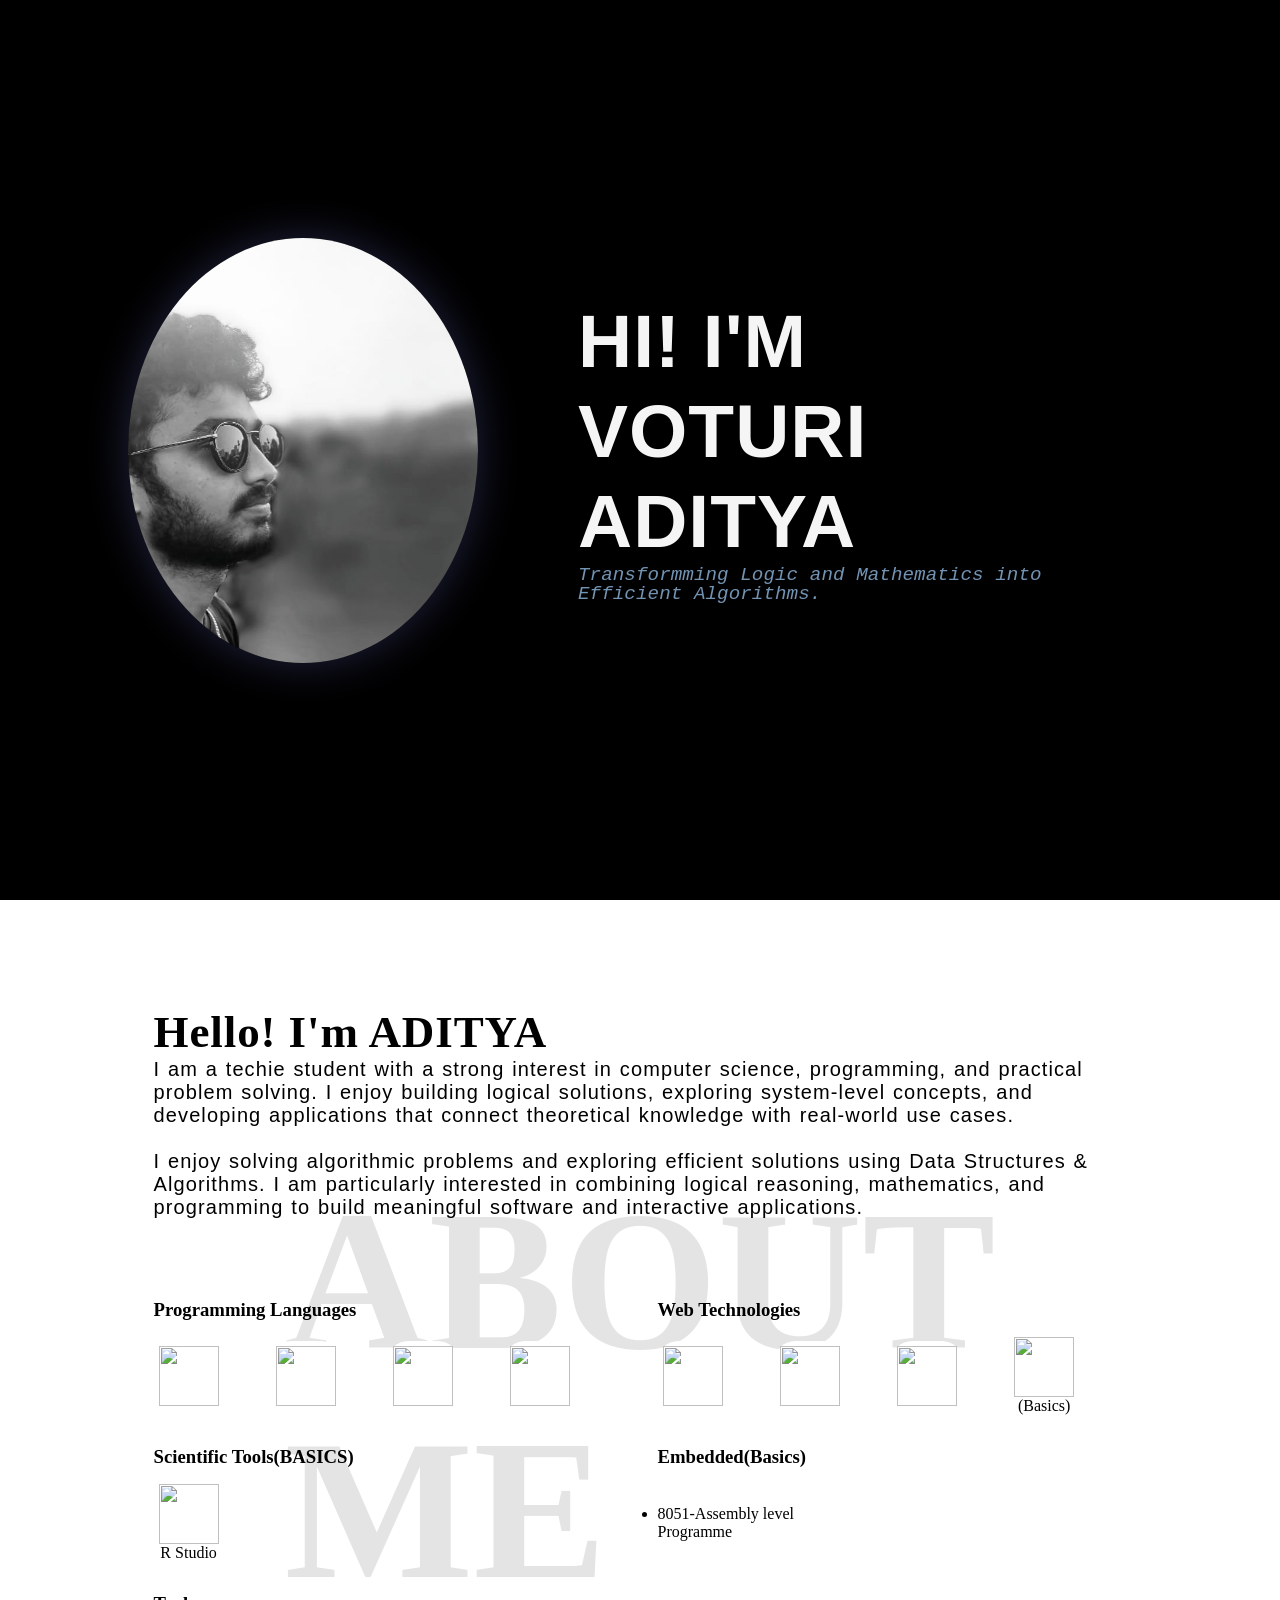
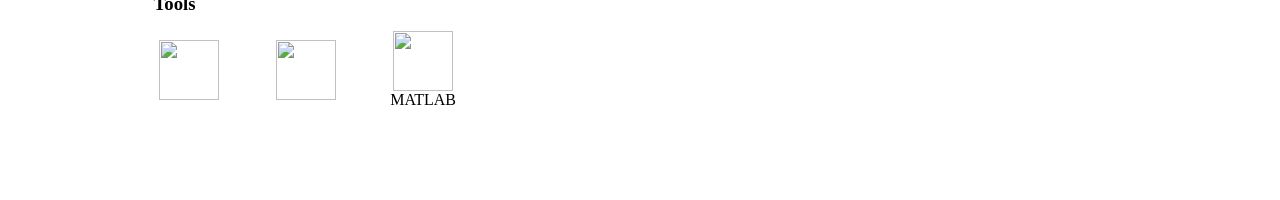
==== commit e6fcba40: "Update image order in hero section of index.html Rearranged images in the hero section and corrected" ====
--- a/index.html
+++ b/index.html
@@ -13,10 +13,8 @@
     <header class="hero">
       <div class="photo-left">
         <div class="oval">
-          <img src="me/me1.jpeg" class="active photo">
-          <img src="me/me2.jpeg" class="photo">
-          <img src="me/me3.jpeg" class="photo">
-          <img src="me/me4.jpeg" class="photo">
+          <img src="me/me4.jpeg" class="active photo">
+          <img src="me/me1.jpeg" class="photo">
         </div>
       </div>
       <div class="hero-right">
@@ -128,4 +126,4 @@
     </section>
     <script src="script.js"></script>
   </body>
-</html>+</html>
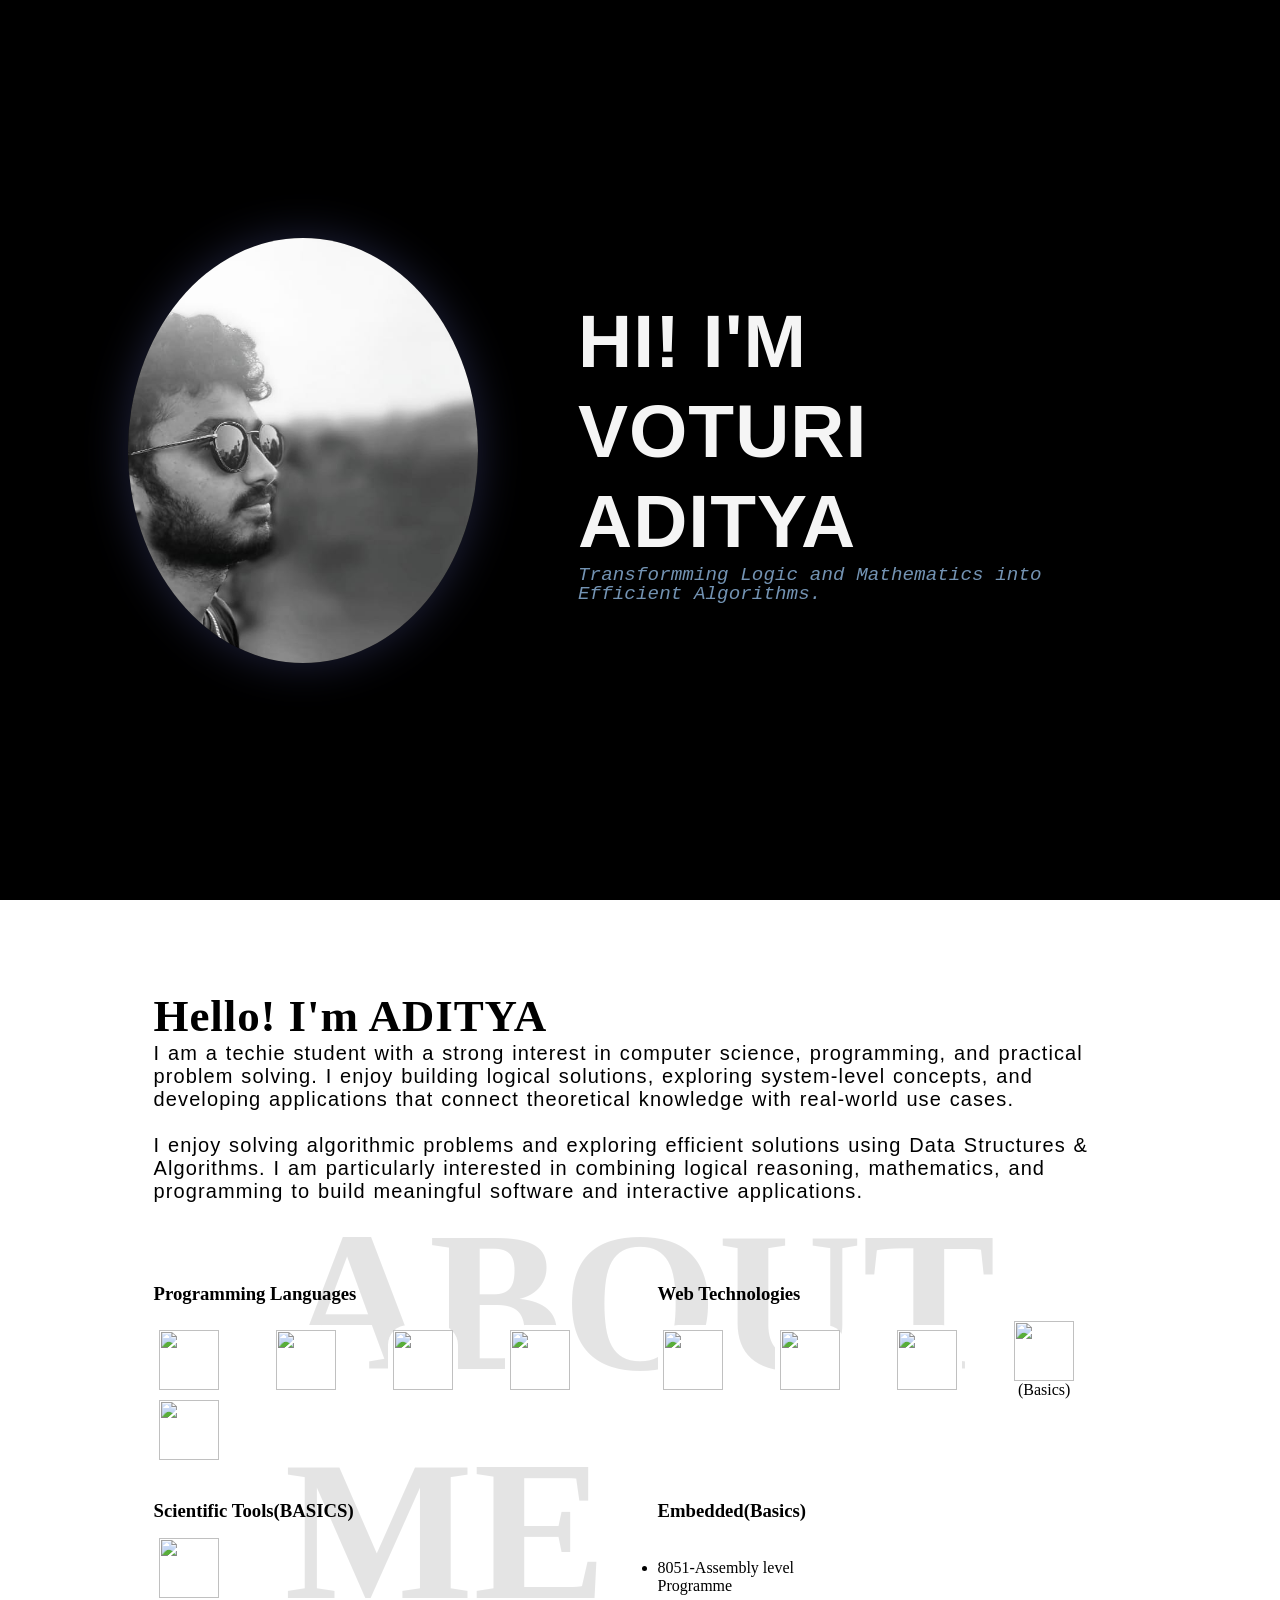
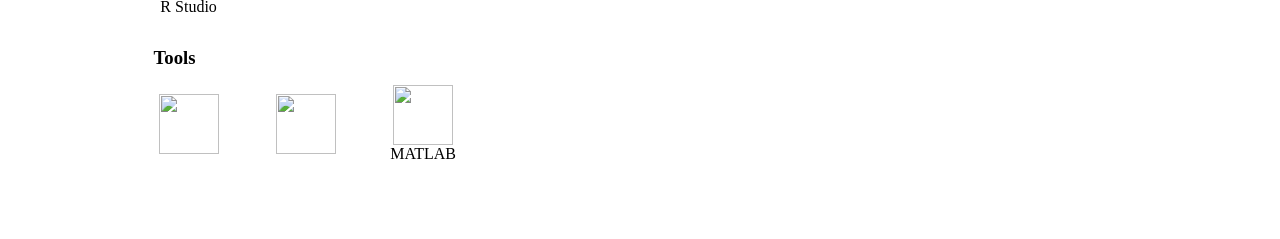
==== commit b084a216: "Add C# icon to programming languages section Added C# programming language icon to the portfolio." ====
--- a/index.html
+++ b/index.html
@@ -60,6 +60,9 @@
               </div>
               <div class="card">
                 <img src="https://cdn.jsdelivr.net/gh/devicons/devicon@latest/icons/python/python-original-wordmark.svg" />
+              </div>
+              <div class="card">
+                <img src="https://cdn.jsdelivr.net/gh/devicons/devicon@latest/icons/csharp/csharp-original.svg" />
               </div>
             </div>
           </div>
